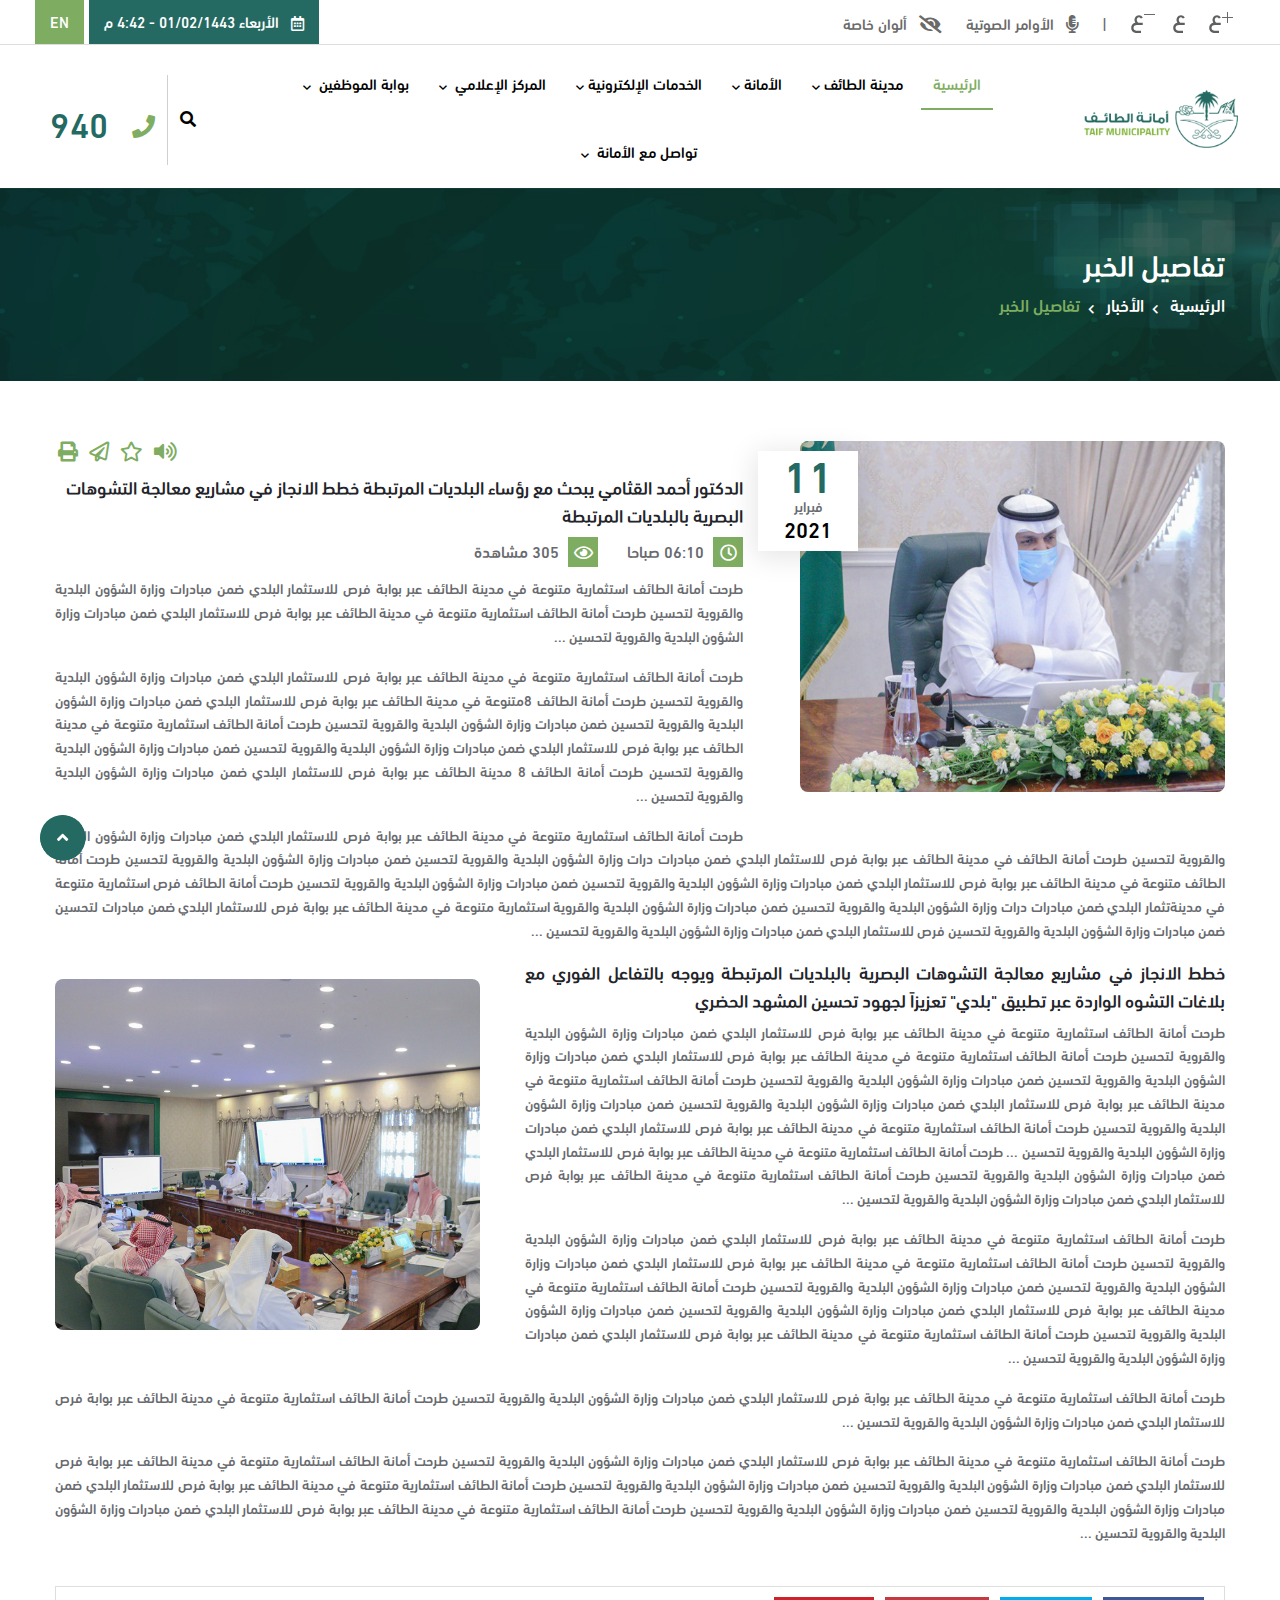
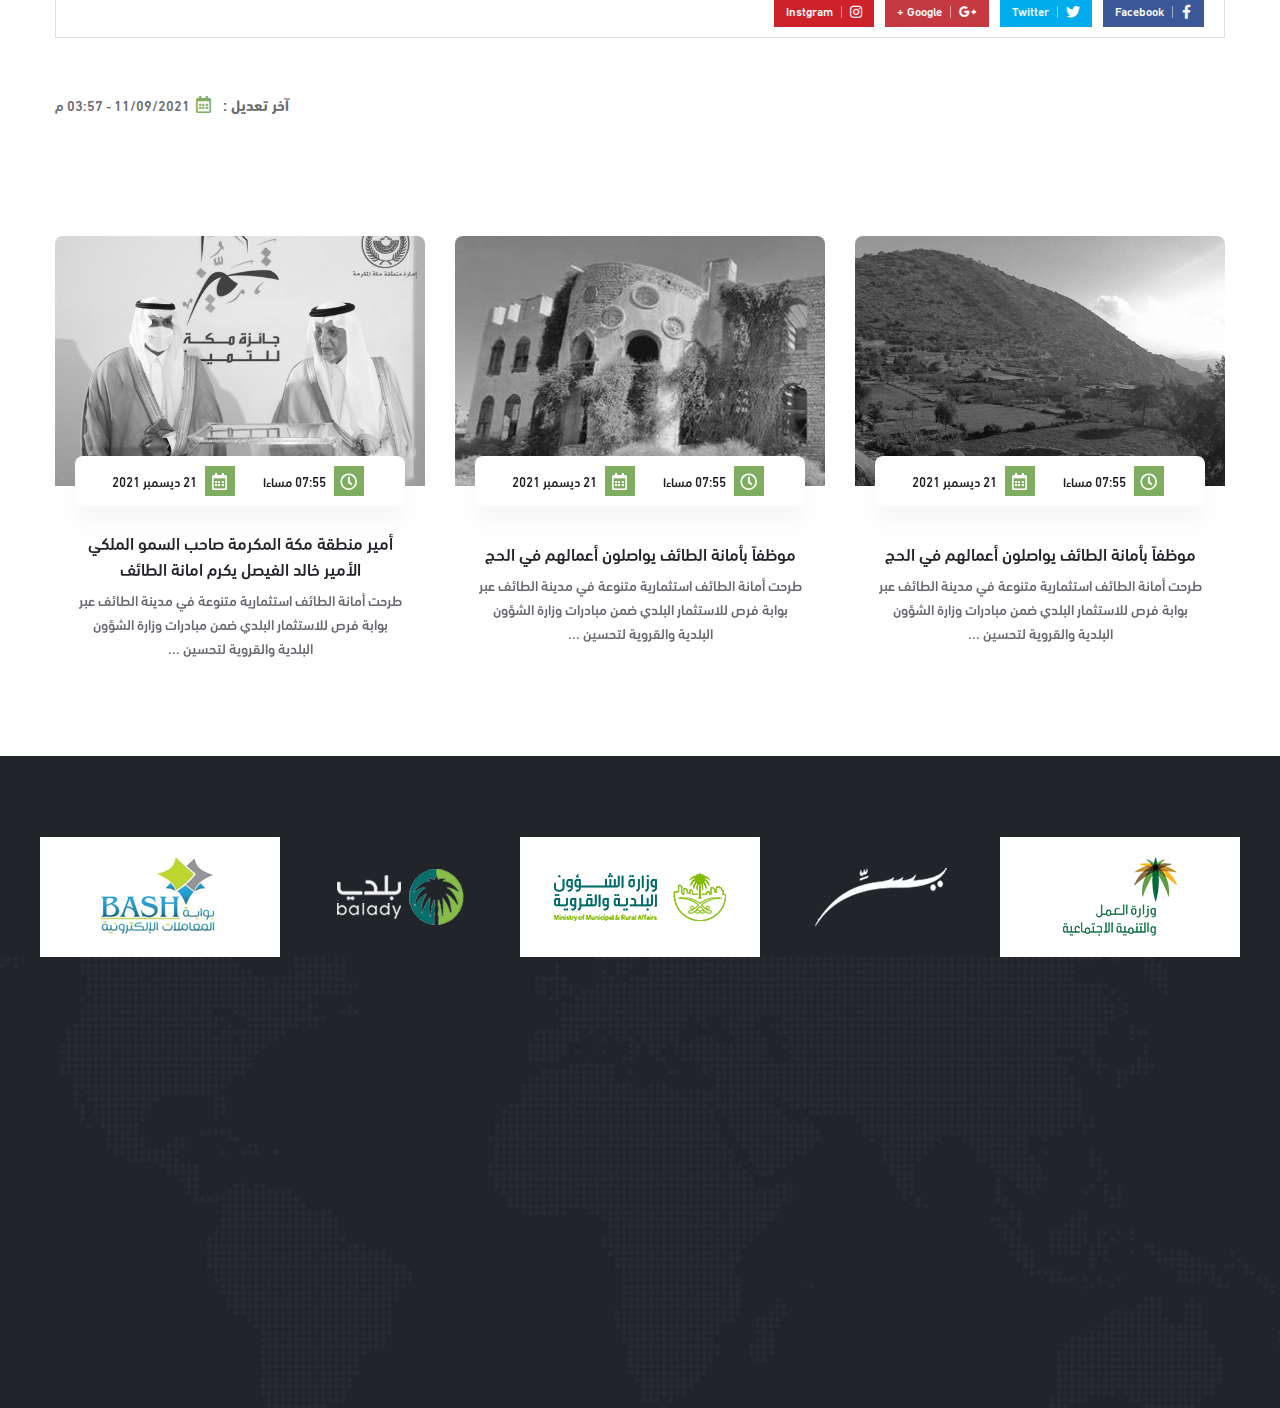
==== details.html @ 2b092c79 "update" ====
<!DOCTYPE html>
<html lang="en" dir="ltr" prefix="content: http://purl.org/rss/1.0/modules/content/  dc: http://purl.org/dc/terms/  foaf: http://xmlns.com/foaf/0.1/  og: http://ogp.me/ns#  rdfs: http://www.w3.org/2000/01/rdf-schema#  schema: http://schema.org/  sioc: http://rdfs.org/sioc/ns#  sioct: http://rdfs.org/sioc/types#  skos: http://www.w3.org/2004/02/skos/core#  xsd: http://www.w3.org/2001/XMLSchema# ">

<head>
    <meta charset="utf-8" />
    <meta name="Generator" content="Drupal 9 (https://www.drupal.org)" />
    <meta name="MobileOptimized" content="width" />
    <meta name="HandheldFriendly" content="true" />
    <meta name="viewport" content="width=device-width, initial-scale=1.0" />

    <link rel="shortcut icon" href="images/favicon.ico" type="image/vnd.microsoft.icon" />
    <link rel="canonical" href="home-1.htm" />
    <link rel="shortlink" href="node/1.htm" />

    <title>الموقع الرسمي لأمانة الطائف</title>

    <link rel="stylesheet" href="https://use.fontawesome.com/releases/v5.1.1/css/all.css">


    <link rel="stylesheet" media="all" href="https://fonts.googleapis.com/css2?family=Teko:wght@300;400;500;600;700&amp;display=swap" />
    <link rel="stylesheet" media="all" href="https://fonts.googleapis.com/css2?family=Hind:wght@400;600;700&amp;display=swap" />
    <link rel="stylesheet" media="all" href="css/font-awesome/css/all.min.css" />
    <link rel="stylesheet" media="all" href="css/icon/flaticon.css" />
    <link rel="stylesheet" media="all" href="css/animate.min.css" />
    <link rel="stylesheet" media="all" href="vendor/owl-carousel/assets/owl.carousel.min.css" />
    <link rel="stylesheet" media="all" href="vendor/owl-carousel/assets/owl.theme.default.min.css" />
    <link rel="stylesheet" media="all" href="vendor/prettyphoto/css/prettyPhoto.css" />
    <link rel="stylesheet" media="all" href="vendor/ytplayer/css/jquery.mb.YTPlayer.min.css" />
    <link rel="stylesheet" media="all" href="vendor/magnific/magnific-popup.css" />
    <link rel="stylesheet" media="all" href="vendor/slick/slick.css" />

    <!-- Colorbox -->
    <link rel="stylesheet" href="css/colorbox.css">
    <link rel="stylesheet" media="all" href="css/update.css" />
    <link rel="stylesheet" media="all" href="css/bootstrap.css" />
    <link rel="stylesheet" media="all" href="css/style.css" />


    <!-- scripts--->
    <script src="js/jquery.min.js"></script>
    <script src="js/ddrupalSettingsLoader.js"></script>
    <script src="js/drupal.js"></script>
    <script src="js/drupal.init.js"></script>
    <script src="vendor/jquery-migrate.min.js"></script>
    <script src="js/bootstrap.js"></script>
    <script src="js/imagesloader.min.js"></script>
    <script src="vendor/jquery.easing.js"></script>
    <script src="vendor/jquery.appear.js"></script>
    <script src="vendor/jquery.easypiechart.min.js"></script>
    <script src="vendor/owl-carousel/owl.carousel.js"></script>
    <script src="vendor/waypoint.js"></script>
    <script src="vendor/count-to.js"></script>
    <script src="vendor/masonry.pkgd.min.js"></script>
    <script src="vendor/isotope.pkgd.min.js"></script>
    <script src="vendor/aos.js"></script>
    <script src="vendor/prettyphoto/js/jquery.prettyPhoto.js"></script>
    <script src="vendor/ytplayer/js/jquery.mb.YTPlayer.min.js"></script>
    <script src="vendor/jquery.typer/src/jquery.typer.js"></script>
    <script src="vendor/magnific/jquery.magnific-popup.min.js"></script>
    <script src="vendor/quotes_rotator/js/modernizr.custom.js"></script>
    <script src="vendor/quotes_rotator/js/jquery.cbpQTRotator.min.js"></script>
    <script src="vendor/jquery.nicescroll.min.js"></script>
    <script src="vendor/slick/slick.min.js"></script>
    <script src="js/wow.min.js"></script>
    <script src="js/main.js"></script>




</head>


<body class="hidden-title gavias-pagebuilder layout-no-sidebars wide frontpage node--type-page">

    <div class="preloader">
        <div class="loading">
            <span></span><span></span><span></span><span></span><span></span><span></span><span></span><span></span>
        </div>
    </div><!-- /.preloader -->

    <div class="dialog-off-canvas-main-canvas" data-off-canvas-main-canvas>
        <div class="gva-body-wrapper">
            <div class="body-page gva-body-page">
                <header id="header" class="header-default">

                    <div class="topbar">
                        <div>
                            <div class="rheader noindex">


                                <a href="#link" title="تكبير الخط" class="incFont">
                                    <img alt="" src="images/resizeinc.png" />
                                </a>
                                <a href="#link" title=" ضبط تلقائي" class="resetFont">
                                    <img alt="" src="images/resizeReset.png" />
                                </a>
                                <a href="#link" title="تصغير الخط" class="decFont">
                                    <img alt="" src="images/resizedec.png" />
                                </a>
                                <span class="sp"> | </span>

                                <a href="#voiceCmdsModal" title="الأوامر الصوتية">
                                    <i class="fas fa-microphone-alt"></i>
                                    &nbsp; الأوامر الصوتية
                                </a>
                                <a href="#!" title="ألوان خاصة" class="colorSwitch">
                                    <i class="fas fa-eye-slash"></i>
                                    &nbsp; ألوان خاصة
                                </a>
                            </div>

                            <div class="lheader">
                                <span class="tooltip srch srclose">
                                    <strong title="البحث">
                                        <svg xmlns="http://www.w3.org/2000/svg" xmlns:xlink="http://www.w3.org/1999/xlink" preserveAspectRatio="xMidYMid" width="24.906" height="24.969" viewBox="0 0 24.906 24.969">
                                            <path d="M24.640,23.594 L18.217,17.254 C19.898,15.420 20.932,12.997 20.932,10.330 C20.931,4.622 16.245,-0.003 10.465,-0.003 C4.684,-0.003 -0.002,4.622 -0.002,10.330 C-0.002,16.036 4.684,20.661 10.465,20.661 C12.962,20.661 15.253,19.795 17.052,18.354 L23.500,24.719 C23.814,25.030 24.324,25.030 24.639,24.719 C24.953,24.409 24.953,23.905 24.640,23.594 ZM10.465,19.071 C5.574,19.071 1.609,15.157 1.609,10.330 C1.609,5.501 5.574,1.587 10.465,1.587 C15.356,1.587 19.321,5.501 19.321,10.330 C19.321,15.157 15.356,19.071 10.465,19.071 Z"></path>
                                        </svg>
                                    </strong>
                                    <span>
                                        <input type="text" placeholder="كلمات البحث ..." class="search_input">
                                        <input type="button" value="ابحث" onclick="javascript:searchSite();" title="اضغط للبحث">
                                    </span>
                                </span>
                                <a id="langlink" href="/en" title="English">EN</a>
                                <span class="datetime">
                                    <i class="far fa-calendar-alt"></i>
                                    &nbsp; <span></span><span>الأربعاء 01/02/1443</span> - <span id="currentTime">4:42 م</span>
                                </span>
                            </div>
                            <div class="clr"></div>

                        </div>
                    </div>


                    <div class="header-main gv-sticky-menu">
                        <div class="container-fluid header-content-layout">
                            <div class="header-main-inner p-relative">
                                <div class="row align-items-center">
                                    <div class="col-xl-2 col-lg-2 col-md-6 col-sm-6 col-6 logo-inner">
                                        <div class="branding-logo">
                                            <div class="branding">
                                                <div>

                                                    <a href="index.html" title="Home" rel="home" class="site-branding-logo">
                                                        <img class="logo-default" src="images/logo.png" alt="Home" />
                                                        <img class="logo-white" src="images/logo-white.png" alt="Home" />

                                                    </a>

                                                </div>

                                            </div>
                                        </div>
                                    </div>
                                    <div class="col-xl-8 col-lg-8 col-md-7  content-inner">
                                        <div class="header-inner clearfix">
                                            <div class="main-menu">
                                                <div class="area-main-menu">
                                                    <div class="area-inner">
                                                        <div class="gva-offcanvas-mobile">
                                                            <div class="close-offcanvas hidden"><i class="fa fa-times"></i></div>
                                                            <div class="main-menu-inner">
                                                                <div>
                                                                    <nav aria-labelledby="block-mainnavigation-menu" id="block-mainnavigation" class="block block-menu navigation menu--main">



                                                                        <div class="block-content">

                                                                            <div class="gva-navigation">

                                                                                <ul class="clearfix gva_menu gva_menu_main">


                                                                                    <li class="menu-item  menu-item--active-trail ">
                                                                                        <a href="index.html"> الرئيسية </a>
                                                                                    </li>

                                                                                    <li class="menu-item menu-item--expanded ">
                                                                                        <a href="#"> مدينة الطائف<span class="icaret nav-plus fas fa-chevron-down"></span> </a>

                                                                                        <ul class="menu sub-menu">
                                                                                            <li class="menu-item">
                                                                                                <a href="#">نبذة عن الطائف</a>
                                                                                            </li><!-- /.nav-item -->
                                                                                            <li class="menu-item">
                                                                                                <a href="#">الرؤية المستقبلية</a>
                                                                                            </li><!-- /.nav-item -->
                                                                                            <li class="menu-item">
                                                                                                <a href="#">دراسات المناطق</a>
                                                                                            </li><!-- /.nav-item -->
                                                                                            <li class="menu-item">
                                                                                                <a href="#">تطوير الحركة المرورية</a>
                                                                                            </li><!-- /.nav-item -->
                                                                                            <li class="menu-item">
                                                                                                <a href="#">تطوير القرى</a>
                                                                                            </li><!-- /.nav-item -->
                                                                                            <li class="menu-item">
                                                                                                <a href="#">المناطق العشوائية</a>
                                                                                            </li> <!-- /.nav-item -->
                                                                                            <li class="menu-item">
                                                                                                <a href="#">الرؤى الخدمية</a>
                                                                                            </li><!-- /.nav-item -->
                                                                                            <li class="menu-item">
                                                                                                <a href="#">مدينة التراث العمراني</a>
                                                                                            </li><!-- /.nav-item -->
                                                                                            <li class="menu-item">
                                                                                                <a href="#">المجلس البلدي</a>
                                                                                            </li><!-- /.nav-item -->
                                                                                            <li class="menu-item">
                                                                                                <a href="#">التقسيم الإداري</a>
                                                                                            </li><!-- /.nav-item -->
                                                                                            <li class="menu-item">
                                                                                                <a href="#">خريطة الموقع</a>
                                                                                            </li><!-- /.nav-item -->
                                                                                            <li class="menu-item">
                                                                                                <a href="#">تواصل مع الأمانة</a>
                                                                                            </li><!-- /.nav-item -->
                                                                                            <li class="menu-item">
                                                                                                <a href="#">مواقع إدارات و بلديات أمانة الطائف </a>
                                                                                            </li><!-- /.nav-item -->
                                                                                            <li class="menu-item">
                                                                                                <a href="#">منتزه الردف</a>
                                                                                            </li><!-- /.nav-item -->

                                                                                        </ul>



                                                                                    </li>

                                                                                    <li class="menu-item menu-item--expanded ">
                                                                                        <a href="#"> الأمانة<span class="icaret nav-plus fas fa-chevron-down"></span> </a>
                                                                                        <ul class="menu sub-menu">
                                                                                            <li class="menu-item">
                                                                                                <a href="#">الأمانة</a>
                                                                                            </li> <!-- /.nav-item -->
                                                                                            <li class="menu-item">
                                                                                                <a href="#">الرؤية و الرسالة</a>
                                                                                            </li> <!-- /.nav-item -->
                                                                                            <li class="menu-item">
                                                                                                <a href="#">الأهداف الأستراتيجية</a>
                                                                                            </li> <!-- /.nav-item -->
                                                                                            <li class="menu-item">
                                                                                                <a href="#">خدمة الأمانة</a>
                                                                                            </li> <!-- /.nav-item -->

                                                                                        </ul>


                                                                                    </li>





                                                                                    <li class="menu-item menu-item--expanded  gva-mega-menu megamenu menu-grid menu-columns-2">
                                                                                        <a href="#"> الخدمات الإلكترونية<span class="icaret nav-plus fas fa-chevron-down"></span> </a>

                                                                                        <ul class="menu sub-menu">

                                                                                            <li class="menu-item menu-item--expanded">
                                                                                                <ul class="menu sub-menu">
                                                                                                    <li class="menu-item">
                                                                                                        <a href="#">الاستعلام عن معاملة</a>
                                                                                                    </li><!-- /.nav-item -->
                                                                                                    <li class="menu-item">
                                                                                                        <a href="#">الاستعلام عن فاتورة سداد</a>
                                                                                                    </li><!-- /.nav-item -->
                                                                                                    <li class="menu-item">
                                                                                                        <a href="#"> الاستعلام عن رخصة محل</a>
                                                                                                    </li><!-- /.nav-item -->
                                                                                                    <li class="menu-item">
                                                                                                        <a href="#"> الاستعلام عن شهادة صحية</a>
                                                                                                    </li><!-- /.nav-item -->
                                                                                                    <li class="menu-item">
                                                                                                        <a href="#">الاستعلام عن المخالفات</a>
                                                                                                    </li><!-- /.nav-item -->
                                                                                                    <li class="menu-item">
                                                                                                        <a href="#"> الاستعلام عن منحة أرض</a>
                                                                                                    </li><!-- /.nav-item -->
                                                                                                    <li class="menu-item">
                                                                                                        <a href="#"> الاستعلام عن الوفيات</a>
                                                                                                    </li><!-- /.nav-item -->
                                                                                                    <li class="menu-item">
                                                                                                        <a href="#"> طلب رخصة حفرية</a>
                                                                                                    </li><!-- /.nav-item -->
                                                                                                    <li class="menu-item">
                                                                                                        <a href="#"> طلب رخصة محل</a>
                                                                                                    </li><!-- /.nav-item -->
                                                                                                    <li class="menu-item">
                                                                                                        <a href="#"> طلب شهادة صحية</a>
                                                                                                    </li><!-- /.nav-item -->
                                                                                                    <li class="menu-item">
                                                                                                        <a href="#"> خدمة البلاغات و الشكاوى (940)</a>
                                                                                                    </li><!-- /.nav-item -->

                                                                                                </ul>
                                                                                            </li>
                                                                                            <li class="menu-item menu-item--expanded">
                                                                                                <ul class="menu sub-menu">
                                                                                                    <li class="menu-item">
                                                                                                        <a href="#">خدمة مرحبا</a>
                                                                                                    </li><!-- /.nav-item -->
                                                                                                    <li class="menu-item">
                                                                                                        <a href="#">المنافسات</a>
                                                                                                    </li><!-- /.nav-item -->
                                                                                                    <li class="menu-item">
                                                                                                        <a href="#"> خدمة تزويد الجهات الحكومية بمسميات الشوارع والأحياء والخرائط</a>
                                                                                                    </li><!-- /.nav-item -->
                                                                                                    <li class="menu-item">
                                                                                                        <a href="#">استبيان عن الخدمات الالكترونية</a>
                                                                                                    </li><!-- /.nav-item -->
                                                                                                    <li class="menu-item">
                                                                                                        <a href="#">استبيان آراء المستفيدين من الخدمات الإلكترونية</a>
                                                                                                    </li><!-- /.nav-item -->
                                                                                                    <li class="menu-item">
                                                                                                        <a href="#">استبيان رضا السكان عن الخدمات</a>
                                                                                                    </li><!-- /.nav-item -->
                                                                                                    <li class="menu-item">
                                                                                                        <a href="#">البيانات المفتوحة</a>
                                                                                                    </li><!-- /.nav-item -->
                                                                                                </ul>

                                                                                            </li>


                                                                                        </ul>
                                                                                    </li>

                                                                                    <li class="menu-item menu-item--expanded ">
                                                                                        <a href="#"> المركز الإعلامي <span class="icaret nav-plus fas fa-chevron-down"></span> </a>
                                                                                        <ul class="menu sub-menu">
                                                                                            <li class="menu-item">
                                                                                                <a href="#"> أخر الأخبار</a>
                                                                                            </li><!-- /.nav-item -->
                                                                                            <li class="menu-item">
                                                                                                <a href="#">الملف الصحفي</a>
                                                                                            </li><!-- /.nav-item -->
                                                                                            <li class="menu-item">
                                                                                                <a href="#">مجتمع الأمانة</a>
                                                                                            </li><!-- /.nav-item -->
                                                                                            <li class="menu-item">
                                                                                                <a href="#">إعلانات الشراء المباشر</a>
                                                                                            </li><!-- /.nav-item -->
                                                                                            <li class="menu-item">
                                                                                                <a href="#">معرض الصور</a>
                                                                                            </li><!-- /.nav-item -->
                                                                                            <li class="menu-item">
                                                                                                <a href="#">معرض الفيديو</a>
                                                                                            </li><!-- /.nav-item -->
                                                                                            <li class="menu-item">
                                                                                                <a href="#">جـديـدنـا</a>
                                                                                            </li><!-- /.nav-item -->

                                                                                        </ul>


                                                                                    </li>

                                                                                    <li class="menu-item menu-item--expanded  gva-mega-menu megamenu menu-grid menu-columns-2">
                                                                                        <a href="#"> بوابة الموظفين <span class="icaret nav-plus fas fa-chevron-down"></span> </a>

                                                                                        <ul class="menu sub-menu">

                                                                                            <li class="menu-item menu-item--expanded">

                                                                                                <ul class="menu sub-menu">
                                                                                                    <li class="menu-item">
                                                                                                        <a href="#"> نظام إدارة سير العمل الإلكتروني</a>
                                                                                                    </li><!-- /.nav-item -->
                                                                                                    <li class="menu-item">
                                                                                                        <a href="#"> نظام البريد الإلكتروني </a>
                                                                                                    </li><!-- /.nav-item -->
                                                                                                    <li class="menu-item">
                                                                                                        <a href="#"> نظام الأرشفة الإلكترونية </a>
                                                                                                    </li><!-- /.nav-item -->
                                                                                                    <li class="menu-item">
                                                                                                        <a href="#"> نظام داعم ( بلدي ) &lrm; </a>
                                                                                                    </li><!-- /.nav-item -->
                                                                                                    <li class="menu-item">
                                                                                                        <a href="#"> نظام الدعم الفني ( بلدي )&lrm; </a>
                                                                                                    </li><!-- /.nav-item -->
                                                                                                    <li class="menu-item">
                                                                                                        <a href="#"> مستكشف الحفريات&lrm; </a>
                                                                                                    </li><!-- /.nav-item -->
                                                                                                    <li class="menu-item">
                                                                                                        <a href="#">النظام المالي ومتابعة المشاريع&lrm; </a>
                                                                                                    </li><!-- /.nav-item -->
                                                                                                    <li class="menu-item">
                                                                                                        <a href="#"> GRP نظام موارد&lrm; </a>
                                                                                                    </li><!-- /.nav-item -->
                                                                                                    <li class="menu-item">
                                                                                                        <a href="#"> طلب دعم فني من الحاسب الآلي</a>
                                                                                                    </li><!-- /.nav-item -->
                                                                                                    <li class="menu-item">
                                                                                                        <a href="#"> البوابة الداخلية (خاص بموظفي الأمانة)</a>
                                                                                                    </li><!-- /.nav-item -->
                                                                                                    <li class="menu-item">
                                                                                                        <a href="#">طلبات الإجازة وتعريف الراتب من خارج الأمانة </a>
                                                                                                    </li><!-- /.nav-item -->
                                                                                                    <li class="menu-item">
                                                                                                        <a href="#">(رخص المحلات (بلدي </a>
                                                                                                    </li><!-- /.nav-item -->
                                                                                                </ul>

                                                                                            </li>


                                                                                            <li class="menu-item menu-item--expanded">
                                                                                                <ul class="menu sub-menu">
                                                                                                    <li class=" ">
                                                                                                        <a href="#">(رخص البناء (بلدي </a>
                                                                                                    </li><!-- /.nav-item -->
                                                                                                    <li class=" ">
                                                                                                        <a href="#">(القرارات المساحية (بلدي </a>
                                                                                                    </li><!-- /.nav-item -->
                                                                                                    <li class=" ">
                                                                                                        <a href="#">(تنسيق المكاتب الهندسية (بلدي </a>
                                                                                                    </li><!-- /.nav-item -->
                                                                                                    <li class=" ">
                                                                                                        <a href="#"> نظام مراسلات (من داخل الأمانة)</a>
                                                                                                    </li><!-- /.nav-item -->
                                                                                                    <li class=" ">
                                                                                                        <a href="#">نظام مراسلات (من خارج الأمانة) </a>
                                                                                                    </li><!-- /.nav-item -->
                                                                                                    <li class=" ">
                                                                                                        <a href="#"> استعادة كلمة المرور (مراسلات)</a>
                                                                                                    </li><!-- /.nav-item -->
                                                                                                    <li class=" ">
                                                                                                        <a href="#">نظام المواعيد - الموظفين</a>
                                                                                                    </li><!-- /.nav-item -->
                                                                                                    <li class=" ">
                                                                                                        <a href="#">مستكشف أبرج الجوال والصرافات </a>
                                                                                                    </li><!-- /.nav-item -->
                                                                                                    <li class=" ">
                                                                                                        <a href="#">نظام الايقاف </a>
                                                                                                    </li><!-- /.nav-item -->
                                                                                                    <li class=" ">
                                                                                                        <a href="#">منصة البلاغات الموحدة 940 </a>
                                                                                                    </li><!-- /.nav-item -->
                                                                                                    <li class=" ">
                                                                                                        <a href="#">نظام الاستعلام الشامل </a>
                                                                                                    </li><!-- /.nav-item -->
                                                                                                    <li class=" ">
                                                                                                        <a href="#">نماذج تقييم الأداء </a>
                                                                                                    </li><!-- /.nav-item -->
                                                                                                </ul>

                                                                                            </li>


                                                                                        </ul>
                                                                                    </li>
                                                                                    <li class="menu-item menu-item--expanded ">
                                                                                        <a href="#"> تواصل مع الأمانة <span class="icaret nav-plus fas fa-chevron-down"></span> </a>

                                                                                        <ul class="menu sub-menu">
                                                                                            <li class="menu-item">
                                                                                                <a href="#">معلومات الاتصال</a>
                                                                                            </li><!-- /.nav-item -->
                                                                                            <li class="menu-item">
                                                                                                <a href="#">مواقع إدارات و بلديات
                                                                                                    أمانة الطائف</a>
                                                                                            </li><!-- /.nav-item -->
                                                                                            <li class="menu-item">
                                                                                                <a href="#">الاقتراحات و الشكاوي</a>
                                                                                            </li><!-- /.nav-item -->
                                                                                            <li class="menu-item">
                                                                                                <a href="#">الأفكار الابداعية</a>
                                                                                            </li><!-- /.nav-item -->
                                                                                            <li class="menu-item">
                                                                                                <a href="#">اتصل بنا</a>
                                                                                            </li><!-- /.nav-item -->

                                                                                        </ul>




                                                                                    </li>
                                                                                </ul>


                                                                            </div>


                                                                        </div>
                                                                    </nav>

                                                                </div>

                                                            </div>

                                                        </div>
                                                        <div id="menu-bar" class="menu-bar d-lg-none d-xl-none">
                                                            <span class="one"></span>
                                                            <span class="two"></span>
                                                            <span class="three"></span>
                                                        </div>
                                                    </div>
                                                </div>
                                            </div>
                                        </div>
                                    </div>
                                    <div class="col-xl-2 col-lg-2 d-xl-block d-lg-block d-md-none d-sm-none d-none header-left pl-0">
                                        <div>
                                            <div id="block-headerleft" class="block block-block-content block-block-content4a1ca12f-0764-40bd-a88c-a26020c92ea3 no-title">


                                                <div class="content block-content">

                                                    <div class="field field--name-body field--type-text-with-summary field--label-hidden field__item">
                                                        <div class="call-us">
                                                            <a class="link" href="tel:940 ">
                                                                <span class="icon fas fa-phone"></span>
                                                                <span class="number">940 </span>
                                                            </a>
                                                        </div>
                                                    </div>

                                                </div>
                                            </div>

                                        </div>

                                        <div class="gva-search-region search-region">
                                            <div class="gva-search-inner">
                                                <span class="icon"><i class="fas fa-search"></i></span>
                                                <div class="search-content">
                                                    <div>
                                                        <div class="search-block-form block block-search container-inline" data-drupal-selector="search-block-form" id="block-searchform" role="search">


                                                            <form action="search/node_17.htm" method="get" id="search-block-form" accept-charset="UTF-8" class="search-form search-block-form">
                                                                <div class="js-form-item form-item js-form-type-search form-item-keys js-form-item-keys form-no-label">
                                                                    <input title="Enter the terms you wish to search for." data-drupal-selector="edit-keys" type="search" id="edit-keys" name="keys" value="" size="15" maxlength="128" class="form-search" />

                                                                </div>
                                                                <div data-drupal-selector="edit-actions" class="form-actions js-form-wrapper form-wrapper" id="edit-actions"><input class="search-form__submit button js-form-submit form-submit" data-drupal-selector="edit-submit" type="submit" id="edit-submit" value="Search" />
                                                                </div>

                                                            </form>

                                                        </div>

                                                    </div>

                                                </div>
                                            </div>
                                        </div>

                                    </div>
                                </div>
                            </div>
                        </div>
                    </div>

                </header>

                <div class="breadcrumbs">
                    <div>
                        <div class="breadcrumb-content-inner">
                            <div class="gva-breadcrumb-content">
                                <div id="block-linoor-subtheme-breadcrumbs" class="text-light block gva-block-breadcrumb block-system block-system-breadcrumb-block no-title">
                                    <div class="breadcrumb-style" style="background-color: #F6F6F6;background-image: url(images/gva-sliderlayer-upload/slider-11.jpg);background-position: center 60%;background-repeat: no-repeat;">
                                        <div class="container">
                                            <div class="breadcrumb-content-main">
                                                <h2 class="page-title"><span>تفاصيل الخبر </span></h2>
                                                <div class="">
                                                    <div class="content block-content">
                                                        <div class="breadcrumb-links">
                                                            <div class="content-inner">
                                                                <nav class="breadcrumb " aria-labelledby="system-breadcrumb">
                                                                    <ol>

                                                                        <li>
                                                                            <a href="index.html">الرئيسية </a>

                                                                        </li>
                                                                        <li>
                                                                            <a href="news.html">الأخبار </a>

                                                                        </li>
                                                                        <li>
                                                                            تفاصيل الخبر

                                                                        </li>
                                                                        <li></li>
                                                                    </ol>
                                                                </nav>
                                                            </div>
                                                        </div>
                                                    </div>
                                                </div>

                                            </div>
                                        </div>
                                        <div class="gva-parallax-inner skrollable skrollable-between" data-bottom-top="top: -80%;" data-top-bottom="top: 0%;"></div>
                                    </div>
                                </div>
                            </div>
                        </div>
                    </div>
                </div>

                <div role="main" class="main main-page">
                    <div class="inner-wrap">
                        <div class="container">

                            <div class="post-block event-full">
                                 <div class="post-thumbnail">

                                            <div class="field field--name-field-event-image field--type-image field--label-hidden field__item">
                                                <div class="item-image">
                                                    <img style="width: 425px" src="images/styles/medium/public/articles/post-15.jpg" alt="">
                                                </div>
                                            </div>
                                            <div class="event-date">
                                                    <span class="date">11</span>
                                                    <span class="month">فبراير </span>
                                                    <span  class="year">2021 </span>
                                                </div>
                                        </div>
                                        
                                
                                <div class="post-content">
                                            
                                            <ul class="detalsIcon">
                                                <li><a href="#"  data-toggle="tooltip" data-placement="top" title="ReadSpeaker اَستمعُ إلى هذه الصفحةِ مستخدما"><i class="fas fa-volume-up" ></i></a></li>
                                                  <li><a href="#" title="إضافة للمفضلة"> <i class="far fa-star" ></i></a></li>
                                                  <li><a href="#" title="إرسال إلى صديق"><i class="far fa-paper-plane" ></i></a></li>
                                                 <li><a href="#" title="طباعة"><i class="fas fa-print" ></i></a></li>
                                            </ul>

                                            <h1 class="post-title"><span>الدكتور أحمد القثامي يبحث مع رؤساء البلديات المرتبطة خطط الانجاز في مشاريع معالجة التشوهات البصرية بالبلديات المرتبطة </span>
                                            </h1>
                                            <div class="post-meta">

                                                <span class="post-comment">  <i class="far fa-clock"></i> 06:10 صباحا</span>
                                                <span class="post-views">  <i class="far fa-eye"></i> 305 مشاهدة </span>
                                            </div>
                                            <div class="node__content clearfix">
                                                <div class="gavias-builder--content"></div>
                                                <div class="field field--name-body field--type-text-with-summary field--label-hidden field__item  text-justify">
                                                    <p>

                                                        طرحت أمانة الطائف   استثمارية متنوعة في مدينة الطائف عبر بوابة فرص للاستثمار البلدي ضمن مبادرات وزارة الشؤون البلدية والقروية لتحسين طرحت أمانة الطائف   استثمارية متنوعة في مدينة الطائف عبر بوابة فرص للاستثمار البلدي ضمن مبادرات وزارة الشؤون البلدية والقروية لتحسين ...
                                                    </p>
                                                    <p>
                                                        طرحت أمانة الطائف   استثمارية متنوعة في مدينة الطائف عبر بوابة فرص للاستثمار البلدي ضمن مبادرات وزارة الشؤون البلدية والقروية لتحسين طرحت أمانة الطائف 8متنوعة في مدينة الطائف عبر بوابة فرص للاستثمار البلدي ضمن مبادرات وزارة الشؤون البلدية والقروية لتحسين ضمن مبادرات وزارة الشؤون البلدية والقروية لتحسين طرحت أمانة الطائف   استثمارية متنوعة في مدينة الطائف عبر بوابة فرص للاستثمار البلدي ضمن مبادرات وزارة الشؤون البلدية والقروية لتحسين ضمن مبادرات وزارة الشؤون البلدية والقروية لتحسين طرحت أمانة الطائف 8 مدينة الطائف عبر بوابة فرص للاستثمار البلدي ضمن مبادرات وزارة الشؤون البلدية والقروية لتحسين ...
                                                    </p>
                                                
                                                      <p>

                                                        طرحت أمانة الطائف استثمارية متنوعة في مدينة الطائف عبر بوابة فرص للاستثمار البلدي ضمن مبادرات وزارة الشؤون البلدية والقروية لتحسين طرحت أمانة الطائف في مدينة الطائف عبر بوابة فرص للاستثمار البلدي ضمن مبادرات درات وزارة الشؤون البلدية والقروية لتحسين ضمن مبادرات وزارة الشؤون البلدية والقروية لتحسين طرحت أمانة الطائف  متنوعة في مدينة الطائف عبر بوابة فرص للاستثمار البلدي ضمن مبادرات وزارة الشؤون البلدية والقروية لتحسين ضمن مبادرات وزارة الشؤون البلدية والقروية لتحسين طرحت أمانة الطائف  فرص استثمارية متنوعة في مدينةتثمار البلدي ضمن مبادرات درات وزارة الشؤون البلدية والقروية لتحسين ضمن مبادرات وزارة الشؤون البلدية والقروية استثمارية متنوعة في مدينة الطائف عبر بوابة فرص للاستثمار البلدي ضمن مبادرات  لتحسين ضمن مبادرات وزارة الشؤون البلدية والقروية لتحسين  فرص للاستثمار البلدي ضمن مبادرات وزارة الشؤون البلدية والقروية لتحسين ...
                                                    </p>
                                                    
                                                    <div class="postsmllImg"><img src="images/styles/medium/public/articles/post-7.jpg" alt=""></div>
                                                    <h1 class="post-title"><span>خطط الانجاز في مشاريع معالجة التشوهات البصرية بالبلديات المرتبطة ويوجه بالتفاعل الفوري مع بلاغات التشوه الواردة عبر تطبيق "بلدي" تعزيزاً لجهود تحسين المشهد الحضري </span>
                                                    </h1>
                                                    <p>
                                                        طرحت أمانة الطائف   استثمارية متنوعة في مدينة الطائف عبر بوابة فرص للاستثمار البلدي ضمن مبادرات وزارة الشؤون البلدية والقروية لتحسين طرحت أمانة الطائف   استثمارية متنوعة في مدينة الطائف عبر بوابة فرص للاستثمار البلدي ضمن مبادرات وزارة الشؤون البلدية والقروية لتحسين ضمن مبادرات وزارة الشؤون البلدية والقروية لتحسين طرحت أمانة الطائف   استثمارية متنوعة في مدينة الطائف عبر بوابة فرص للاستثمار البلدي ضمن مبادرات وزارة الشؤون البلدية والقروية لتحسين ضمن مبادرات وزارة الشؤون البلدية والقروية لتحسين طرحت أمانة الطائف   استثمارية متنوعة في مدينة الطائف عبر بوابة فرص للاستثمار البلدي ضمن مبادرات وزارة الشؤون البلدية والقروية لتحسين ...
                                                    
                                                        طرحت أمانة الطائف   استثمارية متنوعة في مدينة الطائف عبر بوابة فرص للاستثمار البلدي ضمن مبادرات وزارة الشؤون البلدية والقروية لتحسين طرحت أمانة الطائف   استثمارية متنوعة في مدينة الطائف عبر بوابة فرص للاستثمار البلدي ضمن مبادرات وزارة الشؤون البلدية والقروية لتحسين ...
                                                    </p>
                                                    <p>
                                                        طرحت أمانة الطائف   استثمارية متنوعة في مدينة الطائف عبر بوابة فرص للاستثمار البلدي ضمن مبادرات وزارة الشؤون البلدية والقروية لتحسين طرحت أمانة الطائف   استثمارية متنوعة في مدينة الطائف عبر بوابة فرص للاستثمار البلدي ضمن مبادرات وزارة الشؤون البلدية والقروية لتحسين ضمن مبادرات وزارة الشؤون البلدية والقروية لتحسين طرحت أمانة الطائف   استثمارية متنوعة في مدينة الطائف عبر بوابة فرص للاستثمار البلدي ضمن مبادرات وزارة الشؤون البلدية والقروية لتحسين ضمن مبادرات وزارة الشؤون البلدية والقروية لتحسين طرحت أمانة الطائف   استثمارية متنوعة في مدينة الطائف عبر بوابة فرص للاستثمار البلدي ضمن مبادرات وزارة الشؤون البلدية والقروية لتحسين ...
                                                    </p>
                                                    
                                                        طرحت أمانة الطائف   استثمارية متنوعة في مدينة الطائف عبر بوابة فرص للاستثمار البلدي ضمن مبادرات وزارة الشؤون البلدية والقروية لتحسين طرحت أمانة الطائف   استثمارية متنوعة في مدينة الطائف عبر بوابة فرص للاستثمار البلدي ضمن مبادرات وزارة الشؤون البلدية والقروية لتحسين ...
                                                    </p>
                                                    <p>
                                                        طرحت أمانة الطائف   استثمارية متنوعة في مدينة الطائف عبر بوابة فرص للاستثمار البلدي ضمن مبادرات وزارة الشؤون البلدية والقروية لتحسين طرحت أمانة الطائف   استثمارية متنوعة في مدينة الطائف عبر بوابة فرص للاستثمار البلدي ضمن مبادرات وزارة الشؤون البلدية والقروية لتحسين ضمن مبادرات وزارة الشؤون البلدية والقروية لتحسين طرحت أمانة الطائف   استثمارية متنوعة في مدينة الطائف عبر بوابة فرص للاستثمار البلدي ضمن مبادرات وزارة الشؤون البلدية والقروية لتحسين ضمن مبادرات وزارة الشؤون البلدية والقروية لتحسين طرحت أمانة الطائف   استثمارية متنوعة في مدينة الطائف عبر بوابة فرص للاستثمار البلدي ضمن مبادرات وزارة الشؤون البلدية والقروية لتحسين ...
                                                    </p>
                                                    
                                                    
                                                </div>
                                                
                                                <div class="share-items clearfix">
   							<ul class="post-social-icons unstyled">
   								<li class="facebook">
   									<a href="#">
   									<i class="fab fa-facebook-f"></i> <span class="ts-social-title">Facebook</span></a>
   								</li>
   								<li class="twitter">
   									<a href="#">
   									<i class="fab fa-twitter"></i> <span class="ts-social-title">Twitter</span></a>
   								</li>
   								<li class="gplus">
   									<a href="#">
   									<i class="fab fa-google-plus-g"></i> <span class="ts-social-title">Google +</span></a>
   								</li>
   								<li class="pinterest">
   									<a href="#">
   									<i class="fab fa-instagram"></i> <span class="ts-social-title">Instgram</span></a>
   								</li>
   							</ul>
   						</div>

                                            </div>




                                        </div>
                                        

                   


                            </div>
                            
                                  
                                <div class="last_modified">
                          <b> آخر تعديل : </b>
                           <i class="far fa-calendar-alt"></i>
                           11/09/2021 - 03:57 م
                        </div>

                             <div class="gbb-row-wrapper section row-first-level gbb-row bg-size-cover wow  fadeInUp" data-wow-delay="0.10s"  >
                                                                        <div class="bb-inner default">
                                                                            <div class="bb-container container">
                                                                                <div class="row row-wrapper">
                                                                                    <div class="gsc-column col-xl-12 col-lg-12 col-md-12 col-sm-12 col-12">
                                                                                        <div class="column-inner bg-size-cover">
                                                                                            <div class="column-content-inner">
                                                                                                <div class="widget gsc-heading  align-center style-1 ">

                                                                                                    <div class="heading-content clearfix">
                                                                                                        <h2 class="title text-black ">
                                                                                                            <span>أخبار مشابهه</span>
                                                                                                        </h2>
                                                                                                    </div>


                                                                                                </div>
                                                                                                <div class="clearfix"></div>
                                                                                                <div>
                                                                                                    <div class="widget block clearfix gsc-block-view  gsc-block-drupal block-view title-align-right  text-dark remove-margin-off">
                                                                                                        <div class="views-element-container  " >
                                                                                                            <div class="post-style-grid post-slideset gva-view js-view-dom-id-f70528cdca3ccd0c9c5c3b45897db601466da5d1b91342ce49e125a27d797a5a">


                                                                                                                <div class="owl-carousel init-carousel-owl" data-items="3" data-items_lg="3" data-items_md="2" data-items_sm="2" data-items_xs="1" data-loop="1" data-speed="1000" data-auto_play="1" data-auto_play_speed="1000" data-auto_play_timeout="5000" data-auto_play_hover="1" data-navigation="0" data-rewind_nav="0" data-pagination="0" data-mouse_drag="1" data-touch_drag="1">


                                                                                                                    <div class="item">
                                                                                                                        <div>
                                                                                                                            <!-- Start Display article for teaser page -->

                                                                                                                            <div class="post-block teaser-1 text-center">
                                                                                                                                <div class="post-image">

                                                                                                                                    <div class="field field--name-field-image field--type-image field--label-hidden field__item">
                                                                                                                                        <div class="item-image">
                                                                                                                                            <a href="#"><img property="schema:image" src="images/styles/medium/public/articles/post-12.jpg" alt="linoor" typeof="foaf:Image" />

                                                                                                                                            </a>
                                                                                                                                        </div>
                                                                                                                                    </div>

                                                                                                                                </div>
                                                                                                                                <div class="post-content">
                                                                                                                                    <div class="post-meta">


                                                                                                                                        <span class="post-comment"> <i class="far fa-clock"></i>  07:55 مساءا</span>
                                                                                                                                        <span class="post-created"> <i class="far fa-calendar-alt"></i> 21 ديسمبر 2021 </span>
                                                                                                                                    </div>
                                                                                                                                    <h3 class="post-title"> <a href="#" rel="bookmark"><span property="schema:name">
                                                                                                                                                أمير منطقة مكة المكرمة صاحب السمو الملكي الأمير خالد الفيصل يكرم امانة الطائف </span>
                                                                                                                                        </a> </h3>
                                                                                                                                    <div class="post-body">
                                                                                                                                        <div property="schema:text" class="field field--name-body field--type-text-with-summary field--label-hidden field__item">طرحت أمانة الطائف   استثمارية متنوعة في مدينة الطائف عبر بوابة فرص للاستثمار البلدي ضمن مبادرات وزارة الشؤون البلدية والقروية لتحسين ...
                                                                                                                                        </div>
                                                                                                                                    </div>

                                                                                                                                </div>
                                                                                                                            </div>

                                                                                                                        </div>
                                                                                                                    </div>
                                                                                                                    <div class="item">
                                                                                                                        <div>
                                                                                                                            <!-- Start Display article for teaser page -->

                                                                                                                            <div class="post-block teaser-1 text-center">
                                                                                                                                <div class="post-image">

                                                                                                                                    <div class="field field--name-field-image field--type-image field--label-hidden field__item">
                                                                                                                                        <div class="item-image">
                                                                                                                                            <a href="delivering-best-digital-marketing.htm"><img property="schema:image" src="images/styles/medium/public/articles/post-11.jpg" alt="linoor" typeof="foaf:Image" />

                                                                                                                                            </a>
                                                                                                                                        </div>
                                                                                                                                    </div>

                                                                                                                                </div>
                                                                                                                                <div class="post-content">
                                                                                                                                    <div class="post-meta">


                                                                                                                                        <span class="post-comment"> <i class="far fa-clock"></i>  07:55 مساءا</span>
                                                                                                                                        <span class="post-created"> <i class="far fa-calendar-alt"></i> 21 ديسمبر 2021</span>
                                                                                                                                    </div>
                                                                                                                                    <h3 class="post-title"> <a href="#" rel="bookmark"><span property="schema:name"> موظفاً بأمانة الطائف يواصلون أعمالهم في الحج </span>
                                                                                                                                        </a> </h3>
                                                                                                                                    <div class="post-body">
                                                                                                                                        <div property="schema:text" class="field field--name-body field--type-text-with-summary field--label-hidden field__item">طرحت أمانة الطائف   استثمارية متنوعة في مدينة الطائف عبر بوابة فرص للاستثمار البلدي ضمن مبادرات وزارة الشؤون البلدية والقروية لتحسين ...
                                                                                                                                        </div>
                                                                                                                                    </div>

                                                                                                                                </div>
                                                                                                                            </div>

                                                                                                                        </div>
                                                                                                                    </div>
                                                                                                                    <div class="item">
                                                                                                                        <div>
                                                                                                                            <!-- Start Display article for teaser page -->

                                                                                                                            <div class="post-block teaser-1 text-center">
                                                                                                                                <div class="post-image">

                                                                                                                                    <div class="field field--name-field-image field--type-image field--label-hidden field__item">
                                                                                                                                        <div class="item-image">
                                                                                                                                            <a href="we-executed-best-civil-engineering-projects.htm"><img property="schema:image" src="images/styles/medium/public/articles/post-10.jpg" alt="linoor" typeof="foaf:Image" />

                                                                                                                                            </a>
                                                                                                                                        </div>
                                                                                                                                    </div>

                                                                                                                                </div>
                                                                                                                                <div class="post-content">
                                                                                                                                    <div class="post-meta">


                                                                                                                                        <span class="post-comment"> <i class="far fa-clock"></i>  07:55 مساءا</span>
                                                                                                                                        <span class="post-created"> <i class="far fa-calendar-alt"></i> 21 ديسمبر 2021</span>
                                                                                                                                    </div>
                                                                                                                                    <h3 class="post-title"> <a href="#" rel="bookmark"><span property="schema:name"> موظفاً بأمانة الطائف يواصلون أعمالهم في الحج </span>
                                                                                                                                        </a> </h3>
                                                                                                                                    <div class="post-body">
                                                                                                                                        <div property="schema:text" class="field field--name-body field--type-text-with-summary field--label-hidden field__item">طرحت أمانة الطائف   استثمارية متنوعة في مدينة الطائف عبر بوابة فرص للاستثمار البلدي ضمن مبادرات وزارة الشؤون البلدية والقروية لتحسين ...
                                                                                                                                        </div>
                                                                                                                                    </div>

                                                                                                                                </div>
                                                                                                                            </div>

                                                                                                                        </div>
                                                                                                                    </div>
                                                                                                                    <div class="item">
                                                                                                                        <div>
                                                                                                                            <!-- Start Display article for teaser page -->

                                                                                                                            <div class="post-block teaser-1 text-center">
                                                                                                                                <div class="post-image">

                                                                                                                                    <div class="field field--name-field-image field--type-image field--label-hidden field__item">
                                                                                                                                        <div class="item-image">
                                                                                                                                            <a href="we-design-industry-materials-innovation.htm"><img property="schema:image" src="images/styles/medium/public/articles/post-9.jpg" alt="linoor" typeof="foaf:Image" />

                                                                                                                                            </a>
                                                                                                                                        </div>
                                                                                                                                    </div>

                                                                                                                                </div>
                                                                                                                                <div class="post-content">
                                                                                                                                    <div class="post-meta">


                                                                                                                                        <span class="post-comment"> <i class="far fa-clock"></i>  07:55 مساءا</span>
                                                                                                                                        <span class="post-created"> <i class="far fa-calendar-alt"></i> 21 ديسمبر 2021</span>
                                                                                                                                    </div>
                                                                                                                                    <h3 class="post-title"> <a href="#" rel="bookmark"><span property="schema:name">
                                                                                                                                                طلاب وطالبات الطائف يمتثلون لتطبيق الأجراءات الأحترازية ممتثل عشان أحب الطائف</span>
                                                                                                                                        </a> </h3>
                                                                                                                                    <div class="post-body">
                                                                                                                                        <div property="schema:text" class="field field--name-body field--type-text-with-summary field--label-hidden field__item">طرحت أمانة الطائف   استثمارية متنوعة في مدينة الطائف عبر بوابة فرص للاستثمار البلدي ضمن مبادرات وزارة الشؤون البلدية والقروية لتحسين ...
                                                                                                                                        </div>
                                                                                                                                    </div>

                                                                                                                                </div>
                                                                                                                            </div>

                                                                                                                        </div>
                                                                                                                    </div>


                                                                                                                </div>








                                                                                                            </div>
                                                                                                        </div>
                                                                                                    </div>
                                                                                                </div>
                                                                                            </div>
                                                                                        </div>

                                                                                    </div>
                                                                                </div>
                                                                            </div>
                                                                        </div>
                                                                    </div>
                                      
                        </div>
                    </div>


                </div>
            </div>

            <div class="imp_lnks bg-gray-black">
                <div class="container wow fadeInUp" data-wow-delay="0.20s">
                    <h2>روابط تهمك</h2>
                    <div>
                        <div class="owl-carousel init-carousel-owl" data-items="5" data-items_lg="5" data-items_md="4" data-items_sm="3" data-items_xs="2" data-loop="1" data-speed="200" data-auto_play="1" data-auto_play_speed="1000" data-auto_play_timeout="3000" data-auto_play_hover="1" data-navigation="1" data-rewind_nav="0" data-pagination="0" data-mouse_drag="1" data-touch_drag="1">


                            <div class="item">
                                <div class="gva-carousel-5 text-center">
                                    <div class="views-field views-field-field-image">
                                        <div class="field-content">
                                            <div class="item-image">
                                                <img src="images/banner/brand-dark-1.png" alt="alt" />

                                            </div>
                                        </div>
                                    </div>
                                </div>
                            </div>
                            <div class="item">
                                <div class="gva-carousel-5 text-center">
                                    <div class="views-field views-field-field-image">
                                        <div class="field-content">
                                            <div class="item-image">
                                                <img src="images/banner/brand-dark-2.png" alt="alt" />

                                            </div>
                                        </div>
                                    </div>
                                </div>
                            </div>
                            <div class="item">
                                <div class="gva-carousel-5 text-center">
                                    <div class="views-field views-field-field-image">
                                        <div class="field-content">
                                            <div class="item-image">
                                                <img src="images/banner/brand-dark-3.png" alt="alt" />

                                            </div>
                                        </div>
                                    </div>
                                </div>
                            </div>
                            <div class="item">
                                <div class="gva-carousel-5 text-center">
                                    <div class="views-field views-field-field-image">
                                        <div class="field-content">
                                            <div class="item-image">
                                                <img src="images/banner/brand-dark-4.png" alt="alt" />

                                            </div>
                                        </div>
                                    </div>
                                </div>
                            </div>
                            <div class="item">
                                <div class="gva-carousel-5 text-center">
                                    <div class="views-field views-field-field-image">
                                        <div class="field-content">
                                            <div class="item-image">
                                                <img src="images/banner/brand-dark-5.png" alt="alt" />

                                            </div>
                                        </div>
                                    </div>
                                </div>
                            </div>
                            <div class="item">
                                <div class="gva-carousel-5 text-center">
                                    <div class="views-field views-field-field-image">
                                        <div class="field-content">
                                            <div class="item-image">
                                                <img src="images/banner/brand-dark-6.png" alt="alt" />

                                            </div>
                                        </div>
                                    </div>
                                </div>
                            </div>
                            <div class="item">
                                <div class="gva-carousel-5 text-center">
                                    <div class="views-field views-field-field-image">
                                        <div class="field-content">
                                            <div class="item-image">
                                                <img src="images/banner/brand-dark-7.png" alt="alt" />

                                            </div>
                                        </div>
                                    </div>
                                </div>
                            </div>
                            <div class="item">
                                <div class="gva-carousel-5 text-center">
                                    <div class="views-field views-field-field-image">
                                        <div class="field-content">
                                            <div class="item-image">
                                                <img src="images/banner/brand-dark-6.png" alt="alt" />

                                            </div>
                                        </div>
                                    </div>
                                </div>
                            </div>


                        </div>

                    </div>


                </div>


            </div>
            <footer id="footer" class="footer">
                <div class="footer-inner">


                    <div class="footer-center">
                        <div class="container">
                            <div class="row">
                                <div class="footer-first col-xl-3 col-lg-3 col-md-6 col-sm-12 col-xs-12 footer-column wow fadeInUp" data-wow-delay="0.30s">
                                    <div id="block-footerabout" class="block block-block-content block-block-contenta797b17b-ab2a-4881-ba24-171bee4f4fe8 no-title">
                                        <div class="content block-content">
                                            <div class="field field--name-body field--type-text-with-summary field--label-hidden field__item">
                                                <p class="margin-bottom-40"><img class="h-60" alt="logo" src="images/logo-white.png" /></p>
                                                <p class="margin-bottom-40 txt-st1">تعد الطائف أحدى مراكز التنمية العمرانية في الإستراتيجية العمرانية الوطنية ، وتقع على المحور الرئيس الممتد بين الطائف ومكة المكرمة وجدة ، وكذلك تقع على المحور الفرعي الممتد من الطائف إلي الباحة وأبها .</p>

                                            </div>
                                        </div>
                                    </div>
                                </div>

                                <div class="footer-second col-xl-3 col-lg-3 col-md-6 col-sm-12 col-xs-12 footer-column wow fadeInUp" data-wow-delay="0.40s">
                                    <div>
                                        <div id="block-footerexplore" class="block block-block-content block-block-contentf68ff84d-6af0-4c49-8b85-ae338addc541">

                                            <h2 class="block-title"><span>روابط سريعة</span></h2>

                                            <div class="content block-content">

                                                <div class="field field--name-body field--type-text-with-summary field--label-hidden field__item">
                                                    <div class="row">
                                                        <div class="col-xl-7 col-lg-7 col-md-7 col-sm-12 col-xs-12">
                                                            <ul class="menu">
                                                                <li><a href="index.html#"> اللوائح و الشروط</a></li>
                                                                <li><a href="index.html#"> دليل الرسوم البلدية </a></li>
                                                                <li><a href="index.html#"> رسوم إشغال الفنادق </a></li>
                                                                <li><a href="index.html#"> كود البناء السعودي </a></li>
                                                                <li><a href="index.html#"> شارك في إتخاذ القرار </a></li>
                                                            </ul>
                                                        </div>
                                                        <div class="col-xl-5 col-lg-5 col-md-5 col-sm-12 col-xs-12">
                                                            <ul class="menu">
                                                                <li><a href="index.html#"> تواصل معنا</a></li>
                                                                <li><a href="index.html#"> خريطة الموقع</a></li>
                                                                <li><a href="index.html#"> الخصوصية</a></li>
                                                                <li><a href="index.html#">اتصل بنا</a></li>
                                                            </ul>
                                                        </div>
                                                    </div>
                                                </div>

                                            </div>
                                        </div>

                                    </div>




                                </div>

                                <div class="footer-third col-xl-3 col-lg-3 col-md-6 col-sm-12 col-xs-12 footer-column wow fadeInUp" data-wow-delay="0.50s">
                                    <div>
                                        <div id="block-footercontact" class="block block-block-content block-block-content7da38301-272f-4979-8de1-06b564010f17">

                                            <h2 class="block-title"><span>تواصل معنا</span></h2>

                                            <div class="content block-content">

                                                <div class="field field--name-body field--type-text-with-summary field--label-hidden field__item">
                                                    <div class="contact-info">
                                                        <ul class="contact-info-list">
                                                            <li><i class="fas fa-map-marker-alt"></i><span> المملكة العربية السعودية مدينة الطائف ، تقاطع طريق الملك عبد الله مع طريق وادي وج.
                                                                </span> </li>
                                                            <li><i class="fas fa-phone-volume"></i><span class=" font-size-22"> 940</span></li>
                                                            <li><a href="mailto:needhelp@linoor.com"><i class="far fa-envelope"></i> <span>TCR@taifcity.gov.sa</span></a> </li>
                                                        </ul>
                                                    </div>
                                                </div>

                                            </div>
                                        </div>

                                    </div>

                                </div>

                                <div class="footer-four col-xl-3 col-lg-3 col-md-6 col-sm-12 col-xs-12 footer-column wow fadeInUp" data-wow-delay="0.60s">
                                    <div>
                                        <div class="mailchimp-signup-subscribe-form block block-mailchimp-signup block-mailchimp-signup-subscribe-blocksubscribe-newsletter" data-drupal-selector="mailchimp-signup-subscribe-block-subscribe-newsletter-form" id="block-mailchimpsubscriptionformsubscribenewsletter-3">

                                            <h2 class="block-title"><span>القائمة البريدية</span></h2>

                                            <div class="content block-content">
                                                <form action="index.html" method="post" id="mailchimp-signup-subscribe-block-subscribe-newsletter-form" accept-charset="UTF-8">
                                                    <div id="mailchimp-newsletter-c5333bc81d-mergefields" class="mailchimp-newsletter-mergefields">
                                                        <div class="js-form-item form-item js-form-type-email form-item-mergevars-email js-form-item-mergevars-email">
                                                            <label for="edit-mergevars-email" class="js-form-required form-required">بريدك الإلكتروني</label>
                                                            <input data-drupal-selector="edit-mergevars-email" type="email" id="edit-mergevars-email" name="mergevars[EMAIL]" value="" size="25" maxlength="254" class="form-email required" required="required" aria-required="true" />

                                                        </div>
                                                    </div><input autocomplete="off" data-drupal-selector="form-rkrok9nmpyfmw-qyvmz2s88nylwsnafdnv83y9ajh7m" type="hidden" name="form_build_id" value="form-rkroK9NMPYfmw-QYVmz2S88NYlWsNafdNv83y9aJH7M" />
                                                    <input data-drupal-selector="edit-mailchimp-signup-subscribe-block-subscribe-newsletter-form" type="hidden" name="form_id" value="mailchimp_signup_subscribe_block_subscribe_newsletter_form" />
                                                    <div data-drupal-selector="edit-actions" class="form-actions js-form-wrapper form-wrapper" id="edit-actions--2"><input data-drupal-selector="edit-submit" type="submit" id="edit-submit--2" name="op" value="Subscribe now" class="button js-form-submit form-submit" />
                                                    </div>

                                                </form>

                                            </div>
                                        </div>
                                        <div id="block-newsletterdescription" class="block block-block-content block-block-content468b466a-6d63-4a5b-b51c-485f20baa324 no-title">


                                            <div class="content block-content">

                                                <div class="field field--name-body field--type-text-with-summary field--label-hidden field__item">اشترك ليصلك كل جديد من مقالات واخبار الامانة عبر بريدك الإلكتروني ...</div>

                                            </div>
                                        </div>

                                    </div>


                                </div>
                            </div>
                            <div class="row">

                                <div class="col-md-3">
                                    <div class="socials-footer wow fadeInUp" data-wow-delay="0.10s">
                                        <a href="index.html#"><i class="fab fa-facebook"></i></a>
                                        <a href="index.html#"><i class="fab fa-twitter"></i></a>
                                        <a href="index.html#"><i class="fab fa-google"></i></a>
                                        <a href="index.html#"><i class="fab fa-pinterest"></i></a>
                                    </div>
                                </div>
                                <div class="col-md-6 text-center">

                                    <div class="visitorCon wow fadeInUp" data-wow-delay="0.20s">
                                        <div class="imgCon"> <img alt="" src="images/user-group.svg" /></div>
                                        <b>8732</b>
                                        <span>زائر</span>
                                    </div>
                                </div>

                                <div class="col-md-3">
                                    <div class=" footerLogosCon wow fadeInUp" data-wow-delay="0.30s">
                                        <!--  <a href="https://covid19awareness.sa/" class="naoodL"> <img alt="" src="images/Naodlogo.svg"></a>-->
                                        <a href="#" class="roia"> <img alt="" src="images/roiaLogo.png"></a>
                                    </div>
                                </div>
                            </div>



                        </div>
                    </div>
                </div>

                <div class="copyleft wow fadeInUp" data-wow-delay="0.30s">
                    <div class="container">
                        <div class="copyleft-inner">
                            <div>
                                <div id="block-copyleft" class="block block-block-content block-block-content61f17841-749f-436d-9799-1dfeefd7ad43 no-title">


                                    <div class="content block-content">

                                        <div class="field field--name-body field--type-text-with-summary field--label-hidden field__item">
                                            <div class="text-center">
                                                . جميع الحقوق محفوظة لدى. <a href="#">أمانة الطائف</a> © 2021
                                            </div>
                                        </div>

                                    </div>
                                </div>

                            </div>

                        </div>
                    </div>
                </div>
                <a id="back-to-top" href="index.html#" data-target="html" class="scroll-to-top" style="display: inline;"><i class="fa fa-angle-up"></i></a>
            </footer>
        </div>


    </div>

    <script src="js/assets/vendor/jquery-once/jquery.once.min.js"></script>
    <script src="js/assets/vendor/jquery-form/jquery.form.min.js"></script>
    <script src="js/misc/progress.js"></script>
    <!-- Color box -->
    <script type="text/javascript" src="js/jquery.colorbox.js"></script>



</body>

</html>
---- css/icon/flaticon.css ----
/*
  	Flaticon icon font: Flaticon
  	Creation date: 13/08/2020 03:58
  	*/

@font-face {
  font-family: "Flaticon";
  src: url("./Flaticon.eot");
  src: url("./Flaticon.eot?#iefix") format("embedded-opentype"),
       url("./Flaticon.woff2") format("woff2"),
       url("./Flaticon.woff") format("woff"),
       url("./Flaticon.ttf") format("truetype"),
       url("./Flaticon.svg#Flaticon") format("svg");
  font-weight: normal;
  font-style: normal;
}

@media screen and (-webkit-min-device-pixel-ratio:0) {
  @font-face {
    font-family: "Flaticon";
    src: url("./Flaticon.svg#Flaticon") format("svg");
  }
}

[class^="flaticon-"]:before, [class*=" flaticon-"]:before,
[class^="flaticon-"]:after, [class*=" flaticon-"]:after {   
  font-family: Flaticon;
  font-style: normal;
}

.flaticon-price-tag:before { content: "\f100"; }
.flaticon-price-tag-1:before { content: "\f101"; }
.flaticon-cart:before { content: "\f102"; }
.flaticon-cart-1:before { content: "\f103"; }
.flaticon-coins:before { content: "\f104"; }
.flaticon-piggy-bank:before { content: "\f105"; }
.flaticon-rich:before { content: "\f106"; }
.flaticon-grocery:before { content: "\f107"; }
.flaticon-store:before { content: "\f108"; }
.flaticon-chart:before { content: "\f109"; }
.flaticon-financial:before { content: "\f10a"; }
.flaticon-presentation:before { content: "\f10b"; }
.flaticon-chart-1:before { content: "\f10c"; }
.flaticon-pie-chart:before { content: "\f10d"; }
.flaticon-pie-chart-1:before { content: "\f10e"; }
.flaticon-graph:before { content: "\f10f"; }
.flaticon-graph-1:before { content: "\f110"; }
.flaticon-graph-2:before { content: "\f111"; }
.flaticon-chat:before { content: "\f112"; }
.flaticon-phone:before { content: "\f113"; }
.flaticon-envelope:before { content: "\f114"; }
.flaticon-save:before { content: "\f115"; }
.flaticon-view:before { content: "\f116"; }
.flaticon-speaker:before { content: "\f117"; }
.flaticon-info:before { content: "\f118"; }
.flaticon-multiply:before { content: "\f119"; }
.flaticon-menu:before { content: "\f11a"; }
.flaticon-like:before { content: "\f11b"; }
.flaticon-wifi:before { content: "\f11c"; }
.flaticon-idea:before { content: "\f11d"; }
.flaticon-server:before { content: "\f11e"; }
.flaticon-download:before { content: "\f11f"; }
.flaticon-like-1:before { content: "\f120"; }
.flaticon-map:before { content: "\f121"; }
.flaticon-pin:before { content: "\f122"; }
.flaticon-internet:before { content: "\f123"; }
.flaticon-target:before { content: "\f124"; }
.flaticon-hourglass:before { content: "\f125"; }
.flaticon-flag:before { content: "\f126"; }
.flaticon-agenda:before { content: "\f127"; }
.flaticon-diamond:before { content: "\f128"; }
.flaticon-gear:before { content: "\f129"; }
.flaticon-layers:before { content: "\f12a"; }
.flaticon-gift:before { content: "\f12b"; }
.flaticon-global:before { content: "\f12c"; }
.flaticon-alarm-clock:before { content: "\f12d"; }
.flaticon-alarm-clock-1:before { content: "\f12e"; }
.flaticon-folder:before { content: "\f12f"; }
.flaticon-folder-1:before { content: "\f130"; }
.flaticon-list:before { content: "\f131"; }
.flaticon-notebook:before { content: "\f132"; }
.flaticon-calendar:before { content: "\f133"; }
.flaticon-chain:before { content: "\f134"; }
.flaticon-smartphone:before { content: "\f135"; }
.flaticon-price:before { content: "\f136"; }
.flaticon-search:before { content: "\f137"; }
.flaticon-home:before { content: "\f138"; }
.flaticon-microphone:before { content: "\f139"; }
.flaticon-compass:before { content: "\f13a"; }
.flaticon-map-location:before { content: "\f13b"; }
.flaticon-paper-plane:before { content: "\f13c"; }
.flaticon-users:before { content: "\f13d"; }
.flaticon-user:before { content: "\f13e"; }
.flaticon-locked:before { content: "\f13f"; }
.flaticon-books:before { content: "\f140"; }
.flaticon-calendar-1:before { content: "\f141"; }
.flaticon-layers-1:before { content: "\f142"; }
.flaticon-geography:before { content: "\f143"; }
.flaticon-idea-1:before { content: "\f144"; }
.flaticon-placeholder:before { content: "\f145"; }
.flaticon-placeholder-1:before { content: "\f146"; }
.flaticon-geolocalization:before { content: "\f147"; }
.flaticon-facebook:before { content: "\f148"; }
.flaticon-linkedin:before { content: "\f149"; }
.flaticon-youtube:before { content: "\f14a"; }
.flaticon-google-play:before { content: "\f14b"; }
.flaticon-google-chrome:before { content: "\f14c"; }
.flaticon-instagram:before { content: "\f14d"; }
.flaticon-viber:before { content: "\f14e"; }
.flaticon-twitter:before { content: "\f14f"; }
.flaticon-skype:before { content: "\f150"; }
.flaticon-whatsapp:before { content: "\f151"; }
.flaticon-google-plus:before { content: "\f152"; }
.flaticon-analytics:before { content: "\f153"; }
.flaticon-analytics-1:before { content: "\f154"; }
.flaticon-desk:before { content: "\f155"; }
.flaticon-diploma:before { content: "\f156"; }
.flaticon-tea-cup:before { content: "\f157"; }
.flaticon-launch:before { content: "\f158"; }
.flaticon-award:before { content: "\f159"; }
.flaticon-analytics-2:before { content: "\f15a"; }
.flaticon-analytics-3:before { content: "\f15b"; }
.flaticon-analytics-4:before { content: "\f15c"; }
.flaticon-growth:before { content: "\f15d"; }
.flaticon-growth-1:before { content: "\f15e"; }
.flaticon-market:before { content: "\f15f"; }
.flaticon-innovation:before { content: "\f160"; }
.flaticon-mission:before { content: "\f161"; }
.flaticon-idea-2:before { content: "\f162"; }
.flaticon-html5:before { content: "\f163"; }
.flaticon-clipboard:before { content: "\f164"; }
.flaticon-mail:before { content: "\f165"; }
.flaticon-budget:before { content: "\f166"; }
.flaticon-idea-3:before { content: "\f167"; }
.flaticon-rating:before { content: "\f168"; }
.flaticon-report:before { content: "\f169"; }
.flaticon-user-1:before { content: "\f16a"; }
.flaticon-research:before { content: "\f16b"; }
.flaticon-funding:before { content: "\f16c"; }
.flaticon-target-1:before { content: "\f16d"; }
.flaticon-wallet:before { content: "\f16e"; }
.flaticon-mortgage:before { content: "\f16f"; }
.flaticon-phonecall:before { content: "\f170"; }
.flaticon-phonecall-1:before { content: "\f171"; }
.flaticon-lightbulb:before { content: "\f172"; }
.flaticon-laptop:before { content: "\f173"; }
.flaticon-edition:before { content: "\f174"; }
.flaticon-american-football:before { content: "\f175"; }
.flaticon-sheriff-badge:before { content: "\f176"; }
.flaticon-smartphone-1:before { content: "\f177"; }
.flaticon-diagram:before { content: "\f178"; }
.flaticon-axis:before { content: "\f179"; }
.flaticon-bar-chart:before { content: "\f17a"; }
---- vendor/prettyphoto/css/prettyPhoto.css ----
/* ------------------------------------------------------------------------
	This you can edit.
------------------------------------------------------------------------- */

	/* ----------------------------------
		Default Theme
	----------------------------------- */

	div.pp_default .pp_top,
	div.pp_default .pp_top .pp_middle,
	div.pp_default .pp_top .pp_left,
	div.pp_default .pp_top .pp_right,
	div.pp_default .pp_bottom,
	div.pp_default .pp_bottom .pp_left,
	div.pp_default .pp_bottom .pp_middle,
	div.pp_default .pp_bottom .pp_right { height: 13px; }
	
	div.pp_default .pp_top .pp_left { background: url(../images/prettyPhoto/default/sprite.png) -78px -93px no-repeat; } /* Top left corner */
	div.pp_default .pp_top .pp_middle { background: url(../images/prettyPhoto/default/sprite_x.png) top left repeat-x; } /* Top pattern/color */
	div.pp_default .pp_top .pp_right { background: url(../images/prettyPhoto/default/sprite.png) -112px -93px no-repeat; } /* Top right corner */
	
	div.pp_default .pp_content .ppt { color: #f8f8f8; }
	div.pp_default .pp_content_container .pp_left { background: url(../images/prettyPhoto/default/sprite_y.png) -7px 0 repeat-y; padding-left: 13px; }
	div.pp_default .pp_content_container .pp_right { background: url(../images/prettyPhoto/default/sprite_y.png) top right repeat-y; padding-right: 13px; }
	div.pp_default .pp_content { background-color: #fff; } /* Content background */
	div.pp_default .pp_next:hover { background: url(../images/prettyPhoto/default/sprite_next.png) center right  no-repeat; cursor: pointer; } /* Next button */
	div.pp_default .pp_previous:hover { background: url(../images/prettyPhoto/default/sprite_prev.png) center left no-repeat; cursor: pointer; } /* Previous button */
	div.pp_default .pp_expand { background: url(../images/prettyPhoto/default/sprite.png) 0 -29px no-repeat; cursor: pointer; width: 28px; height: 28px; } /* Expand button */
	div.pp_default .pp_expand:hover { background: url(../images/prettyPhoto/default/sprite.png) 0 -56px no-repeat; cursor: pointer; } /* Expand button hover */
	div.pp_default .pp_contract { background: url(../images/prettyPhoto/default/sprite.png) 0 -84px no-repeat; cursor: pointer; width: 28px; height: 28px; } /* Contract button */
	div.pp_default .pp_contract:hover { background: url(../images/prettyPhoto/default/sprite.png) 0 -113px no-repeat; cursor: pointer; } /* Contract button hover */
	div.pp_default .pp_close { width: 30px; height: 30px; background: url(../images/prettyPhoto/default/sprite.png) 2px 1px no-repeat; cursor: pointer; } /* Close button */
	div.pp_default #pp_full_res .pp_inline { color: #000; } 
	div.pp_default .pp_gallery ul li a { background: url(../images/prettyPhoto/default/default_thumb.png) center center #f8f8f8; border:1px solid #aaa; }
	div.pp_default .pp_gallery ul li a:hover,
	div.pp_default .pp_gallery ul li.selected a { border-color: #fff; }
	div.pp_default .pp_social { margin-top: 7px; }

	div.pp_default .pp_gallery a.pp_arrow_previous,
	div.pp_default .pp_gallery a.pp_arrow_next { position: static; left: auto; }
	div.pp_default .pp_nav .pp_play,
	div.pp_default .pp_nav .pp_pause { background: url(../images/prettyPhoto/default/sprite.png) -51px 1px no-repeat; height:30px; width:30px; }
	div.pp_default .pp_nav .pp_pause { background-position: -51px -29px; }
	div.pp_default .pp_details { position: relative; }
	div.pp_default a.pp_arrow_previous,
	div.pp_default a.pp_arrow_next { background: url(../images/prettyPhoto/default/sprite.png) -31px -3px no-repeat; height: 20px; margin: 4px 0 0 0; width: 20px; }
	div.pp_default a.pp_arrow_next { left: 52px; background-position: -82px -3px; } /* The next arrow in the bottom nav */
	div.pp_default .pp_content_container .pp_details { margin-top: 5px; }
	div.pp_default .pp_nav { clear: none; height: 30px; width: 110px; position: relative; }
	div.pp_default .pp_nav .currentTextHolder{ font-family: Georgia; font-style: italic; color:#999; font-size: 11px; left: 75px; line-height: 25px; margin: 0; padding: 0 0 0 10px; position: absolute; top: 2px; }
	
	div.pp_default .pp_close:hover, div.pp_default .pp_nav .pp_play:hover, div.pp_default .pp_nav .pp_pause:hover, div.pp_default .pp_arrow_next:hover, div.pp_default .pp_arrow_previous:hover { opacity:0.7; }

	div.pp_default .pp_description{ font-size: 11px; font-weight: bold; line-height: 14px; margin: 5px 50px 5px 0; }

	div.pp_default .pp_bottom .pp_left { background: url(../images/prettyPhoto/default/sprite.png) -78px -127px no-repeat; } /* Bottom left corner */
	div.pp_default .pp_bottom .pp_middle { background: url(../images/prettyPhoto/default/sprite_x.png) bottom left repeat-x; } /* Bottom pattern/color */
	div.pp_default .pp_bottom .pp_right { background: url(../images/prettyPhoto/default/sprite.png) -112px -127px no-repeat; } /* Bottom right corner */

	div.pp_default .pp_loaderIcon { background: url(../images/prettyPhoto/default/loader.gif) center center no-repeat; } /* Loader icon */

	
	/* ----------------------------------
		Light Rounded Theme
	----------------------------------- */


	div.light_rounded .pp_top .pp_left { background: url(../images/prettyPhoto/light_rounded/sprite.png) -88px -53px no-repeat; } /* Top left corner */
	div.light_rounded .pp_top .pp_middle { background: #fff; } /* Top pattern/color */
	div.light_rounded .pp_top .pp_right { background: url(../images/prettyPhoto/light_rounded/sprite.png) -110px -53px no-repeat; } /* Top right corner */
	
	div.light_rounded .pp_content .ppt { color: #000; }
	div.light_rounded .pp_content_container .pp_left,
	div.light_rounded .pp_content_container .pp_right { background: #fff; }
	div.light_rounded .pp_content { background-color: #fff; } /* Content background */
	div.light_rounded .pp_next:hover { background: url(../images/prettyPhoto/light_rounded/btnNext.png) center right  no-repeat; cursor: pointer; } /* Next button */
	div.light_rounded .pp_previous:hover { background: url(../images/prettyPhoto/light_rounded/btnPrevious.png) center left no-repeat; cursor: pointer; } /* Previous button */
	div.light_rounded .pp_expand { background: url(../images/prettyPhoto/light_rounded/sprite.png) -31px -26px no-repeat; cursor: pointer; } /* Expand button */
	div.light_rounded .pp_expand:hover { background: url(../images/prettyPhoto/light_rounded/sprite.png) -31px -47px no-repeat; cursor: pointer; } /* Expand button hover */
	div.light_rounded .pp_contract { background: url(../images/prettyPhoto/light_rounded/sprite.png) 0 -26px no-repeat; cursor: pointer; } /* Contract button */
	div.light_rounded .pp_contract:hover { background: url(../images/prettyPhoto/light_rounded/sprite.png) 0 -47px no-repeat; cursor: pointer; } /* Contract button hover */
	div.light_rounded .pp_close { width: 75px; height: 22px; background: url(../images/prettyPhoto/light_rounded/sprite.png) -1px -1px no-repeat; cursor: pointer; } /* Close button */
	div.light_rounded .pp_details { position: relative; }
	div.light_rounded .pp_description { margin-right: 85px; }
	div.light_rounded #pp_full_res .pp_inline { color: #000; } 
	div.light_rounded .pp_gallery a.pp_arrow_previous,
	div.light_rounded .pp_gallery a.pp_arrow_next { margin-top: 12px !important; }
	div.light_rounded .pp_nav .pp_play { background: url(../images/prettyPhoto/light_rounded/sprite.png) -1px -100px no-repeat; height: 15px; width: 14px; }
	div.light_rounded .pp_nav .pp_pause { background: url(../images/prettyPhoto/light_rounded/sprite.png) -24px -100px no-repeat; height: 15px; width: 14px; }

	div.light_rounded .pp_arrow_previous { background: url(../images/prettyPhoto/light_rounded/sprite.png) 0 -71px no-repeat; } /* The previous arrow in the bottom nav */
		div.light_rounded .pp_arrow_previous.disabled { background-position: 0 -87px; cursor: default; }
	div.light_rounded .pp_arrow_next { background: url(../images/prettyPhoto/light_rounded/sprite.png) -22px -71px no-repeat; } /* The next arrow in the bottom nav */
		div.light_rounded .pp_arrow_next.disabled { background-position: -22px -87px; cursor: default; }

	div.light_rounded .pp_bottom .pp_left { background: url(../images/prettyPhoto/light_rounded/sprite.png) -88px -80px no-repeat; } /* Bottom left corner */
	div.light_rounded .pp_bottom .pp_middle { background: #fff; } /* Bottom pattern/color */
	div.light_rounded .pp_bottom .pp_right { background: url(../images/prettyPhoto/light_rounded/sprite.png) -110px -80px no-repeat; } /* Bottom right corner */

	div.light_rounded .pp_loaderIcon { background: url(../images/prettyPhoto/light_rounded/loader.gif) center center no-repeat; } /* Loader icon */
	
	/* ----------------------------------
		Dark Rounded Theme
	----------------------------------- */
	
	div.dark_rounded .pp_top .pp_left { background: url(../images/prettyPhoto/dark_rounded/sprite.png) -88px -53px no-repeat; } /* Top left corner */
	div.dark_rounded .pp_top .pp_middle { background: url(../images/prettyPhoto/dark_rounded/contentPattern.png) top left repeat; } /* Top pattern/color */
	div.dark_rounded .pp_top .pp_right { background: url(../images/prettyPhoto/dark_rounded/sprite.png) -110px -53px no-repeat; } /* Top right corner */
	
	div.dark_rounded .pp_content_container .pp_left { background: url(../images/prettyPhoto/dark_rounded/contentPattern.png) top left repeat-y; } /* Left Content background */
	div.dark_rounded .pp_content_container .pp_right { background: url(../images/prettyPhoto/dark_rounded/contentPattern.png) top right repeat-y; } /* Right Content background */
	div.dark_rounded .pp_content { background: url(../images/prettyPhoto/dark_rounded/contentPattern.png) top left repeat; } /* Content background */
	div.dark_rounded .pp_next:hover { background: url(../images/prettyPhoto/dark_rounded/btnNext.png) center right  no-repeat; cursor: pointer; } /* Next button */
	div.dark_rounded .pp_previous:hover { background: url(../images/prettyPhoto/dark_rounded/btnPrevious.png) center left no-repeat; cursor: pointer; } /* Previous button */
	div.dark_rounded .pp_expand { background: url(../images/prettyPhoto/dark_rounded/sprite.png) -31px -26px no-repeat; cursor: pointer; } /* Expand button */
	div.dark_rounded .pp_expand:hover { background: url(../images/prettyPhoto/dark_rounded/sprite.png) -31px -47px no-repeat; cursor: pointer; } /* Expand button hover */
	div.dark_rounded .pp_contract { background: url(../images/prettyPhoto/dark_rounded/sprite.png) 0 -26px no-repeat; cursor: pointer; } /* Contract button */
	div.dark_rounded .pp_contract:hover { background: url(../images/prettyPhoto/dark_rounded/sprite.png) 0 -47px no-repeat; cursor: pointer; } /* Contract button hover */
	div.dark_rounded .pp_close { width: 75px; height: 22px; background: url(../images/prettyPhoto/dark_rounded/sprite.png) -1px -1px no-repeat; cursor: pointer; } /* Close button */
	div.dark_rounded .pp_details { position: relative; }
	div.dark_rounded .pp_description { margin-right: 85px; }
	div.dark_rounded .currentTextHolder { color: #c4c4c4; }
	div.dark_rounded .pp_description { color: #fff; }
	div.dark_rounded #pp_full_res .pp_inline { color: #fff; }
	div.dark_rounded .pp_gallery a.pp_arrow_previous,
	div.dark_rounded .pp_gallery a.pp_arrow_next { margin-top: 12px !important; }
	div.dark_rounded .pp_nav .pp_play { background: url(../images/prettyPhoto/dark_rounded/sprite.png) -1px -100px no-repeat; height: 15px; width: 14px; }
	div.dark_rounded .pp_nav .pp_pause { background: url(../images/prettyPhoto/dark_rounded/sprite.png) -24px -100px no-repeat; height: 15px; width: 14px; }

	div.dark_rounded .pp_arrow_previous { background: url(../images/prettyPhoto/dark_rounded/sprite.png) 0 -71px no-repeat; } /* The previous arrow in the bottom nav */
		div.dark_rounded .pp_arrow_previous.disabled { background-position: 0 -87px; cursor: default; }
	div.dark_rounded .pp_arrow_next { background: url(../images/prettyPhoto/dark_rounded/sprite.png) -22px -71px no-repeat; } /* The next arrow in the bottom nav */
		div.dark_rounded .pp_arrow_next.disabled { background-position: -22px -87px; cursor: default; }

	div.dark_rounded .pp_bottom .pp_left { background: url(../images/prettyPhoto/dark_rounded/sprite.png) -88px -80px no-repeat; } /* Bottom left corner */
	div.dark_rounded .pp_bottom .pp_middle { background: url(../images/prettyPhoto/dark_rounded/contentPattern.png) top left repeat; } /* Bottom pattern/color */
	div.dark_rounded .pp_bottom .pp_right { background: url(../images/prettyPhoto/dark_rounded/sprite.png) -110px -80px no-repeat; } /* Bottom right corner */

	div.dark_rounded .pp_loaderIcon { background: url(../images/prettyPhoto/dark_rounded/loader.gif) center center no-repeat; } /* Loader icon */
	
	
	/* ----------------------------------
		Dark Square Theme
	----------------------------------- */
	
	div.dark_square .pp_left ,
	div.dark_square .pp_middle,
	div.dark_square .pp_right,
	div.dark_square .pp_content { background: none; }
	
	div.dark_square .currentTextHolder { color: #c4c4c4; }
	div.dark_square .pp_description { color: #fff; }
	div.dark_square .pp_loaderIcon { background: url(../images/prettyPhoto/dark_square/loader.gif) center center no-repeat; } /* Loader icon */
	
	div.dark_square .pp_expand { background: url(../images/prettyPhoto/dark_square/sprite.png) -31px -26px no-repeat; cursor: pointer; } /* Expand button */
	div.dark_square .pp_expand:hover { background: url(../images/prettyPhoto/dark_square/sprite.png) -31px -47px no-repeat; cursor: pointer; } /* Expand button hover */
	div.dark_square .pp_contract { background: url(../images/prettyPhoto/dark_square/sprite.png) 0 -26px no-repeat; cursor: pointer; } /* Contract button */
	div.dark_square .pp_contract:hover { background: url(../images/prettyPhoto/dark_square/sprite.png) 0 -47px no-repeat; cursor: pointer; } /* Contract button hover */
	div.dark_square .pp_close { width: 75px; height: 22px; background: url(../images/prettyPhoto/dark_square/sprite.png) -1px -1px no-repeat; cursor: pointer; } /* Close button */
	div.dark_square .pp_details { position: relative; }
	div.dark_square .pp_description { margin: 0 85px 0 0; }
	div.dark_square #pp_full_res .pp_inline { color: #fff; }
	div.dark_square .pp_gallery a.pp_arrow_previous,
	div.dark_square .pp_gallery a.pp_arrow_next { margin-top: 12px !important; }
	div.dark_square .pp_nav { clear: none; }
	div.dark_square .pp_nav .pp_play { background: url(../images/prettyPhoto/dark_square/sprite.png) -1px -100px no-repeat; height: 15px; width: 14px; }
	div.dark_square .pp_nav .pp_pause { background: url(../images/prettyPhoto/dark_square/sprite.png) -24px -100px no-repeat; height: 15px; width: 14px; }
	
	div.dark_square .pp_arrow_previous { background: url(../images/prettyPhoto/dark_square/sprite.png) 0 -71px no-repeat; } /* The previous arrow in the bottom nav */
		div.dark_square .pp_arrow_previous.disabled { background-position: 0 -87px; cursor: default; }
	div.dark_square .pp_arrow_next { background: url(../images/prettyPhoto/dark_square/sprite.png) -22px -71px no-repeat; } /* The next arrow in the bottom nav */
		div.dark_square .pp_arrow_next.disabled { background-position: -22px -87px; cursor: default; }
	
	div.dark_square .pp_next:hover { background: url(../images/prettyPhoto/dark_square/btnNext.png) center right  no-repeat; cursor: pointer; } /* Next button */
	div.dark_square .pp_previous:hover { background: url(../images/prettyPhoto/dark_square/btnPrevious.png) center left no-repeat; cursor: pointer; } /* Previous button */


	/* ----------------------------------
		Light Square Theme
	----------------------------------- */
	
	div.light_square .pp_left ,
	div.light_square .pp_middle,
	div.light_square .pp_right,
	div.light_square .pp_content { background: #fff; }
	
	div.light_square .pp_content .ppt { color: #000; }
	div.light_square .pp_expand { background: url(../images/prettyPhoto/light_square/sprite.png) -31px -26px no-repeat; cursor: pointer; } /* Expand button */
	div.light_square .pp_expand:hover { background: url(../images/prettyPhoto/light_square/sprite.png) -31px -47px no-repeat; cursor: pointer; } /* Expand button hover */
	div.light_square .pp_contract { background: url(../images/prettyPhoto/light_square/sprite.png) 0 -26px no-repeat; cursor: pointer; } /* Contract button */
	div.light_square .pp_contract:hover { background: url(../images/prettyPhoto/light_square/sprite.png) 0 -47px no-repeat; cursor: pointer; } /* Contract button hover */
	div.light_square .pp_close { width: 75px; height: 22px; background: url(../images/prettyPhoto/light_square/sprite.png) -1px -1px no-repeat; cursor: pointer; } /* Close button */
	div.light_square .pp_details { position: relative; }
	div.light_square .pp_description { margin-right: 85px; }
	div.light_square #pp_full_res .pp_inline { color: #000; }
	div.light_square .pp_gallery a.pp_arrow_previous,
	div.light_square .pp_gallery a.pp_arrow_next { margin-top: 12px !important; }
	div.light_square .pp_nav .pp_play { background: url(../images/prettyPhoto/light_square/sprite.png) -1px -100px no-repeat; height: 15px; width: 14px; }
	div.light_square .pp_nav .pp_pause { background: url(../images/prettyPhoto/light_square/sprite.png) -24px -100px no-repeat; height: 15px; width: 14px; }
	
	div.light_square .pp_arrow_previous { background: url(../images/prettyPhoto/light_square/sprite.png) 0 -71px no-repeat; } /* The previous arrow in the bottom nav */
		div.light_square .pp_arrow_previous.disabled { background-position: 0 -87px; cursor: default; }
	div.light_square .pp_arrow_next { background: url(../images/prettyPhoto/light_square/sprite.png) -22px -71px no-repeat; } /* The next arrow in the bottom nav */
		div.light_square .pp_arrow_next.disabled { background-position: -22px -87px; cursor: default; }
	
	div.light_square .pp_next:hover { background: url(../images/prettyPhoto/light_square/btnNext.png) center right  no-repeat; cursor: pointer; } /* Next button */
	div.light_square .pp_previous:hover { background: url(../images/prettyPhoto/light_square/btnPrevious.png) center left no-repeat; cursor: pointer; } /* Previous button */
	
	div.light_square .pp_loaderIcon { background: url(../images/prettyPhoto/light_rounded/loader.gif) center center no-repeat; } /* Loader icon */


	/* ----------------------------------
		Facebook style Theme
	----------------------------------- */
	
	div.facebook .pp_top .pp_left { background: url(../images/prettyPhoto/facebook/sprite.png) -88px -53px no-repeat; } /* Top left corner */
	div.facebook .pp_top .pp_middle { background: url(../images/prettyPhoto/facebook/contentPatternTop.png) top left repeat-x; } /* Top pattern/color */
	div.facebook .pp_top .pp_right { background: url(../images/prettyPhoto/facebook/sprite.png) -110px -53px no-repeat; } /* Top right corner */
	
	div.facebook .pp_content .ppt { color: #000; }
	div.facebook .pp_content_container .pp_left { background: url(../images/prettyPhoto/facebook/contentPatternLeft.png) top left repeat-y; } /* Content background */
	div.facebook .pp_content_container .pp_right { background: url(../images/prettyPhoto/facebook/contentPatternRight.png) top right repeat-y; } /* Content background */
	div.facebook .pp_content { background: #fff; } /* Content background */
	div.facebook .pp_expand { background: url(../images/prettyPhoto/facebook/sprite.png) -31px -26px no-repeat; cursor: pointer; } /* Expand button */
	div.facebook .pp_expand:hover { background: url(../images/prettyPhoto/facebook/sprite.png) -31px -47px no-repeat; cursor: pointer; } /* Expand button hover */
	div.facebook .pp_contract { background: url(../images/prettyPhoto/facebook/sprite.png) 0 -26px no-repeat; cursor: pointer; } /* Contract button */
	div.facebook .pp_contract:hover { background: url(../images/prettyPhoto/facebook/sprite.png) 0 -47px no-repeat; cursor: pointer; } /* Contract button hover */
	div.facebook .pp_close { width: 22px; height: 22px; background: url(../images/prettyPhoto/facebook/sprite.png) -1px -1px no-repeat; cursor: pointer; } /* Close button */
	div.facebook .pp_details { position: relative; }
	div.facebook .pp_description { margin: 0 37px 0 0; }
	div.facebook #pp_full_res .pp_inline { color: #000; } 
	div.facebook .pp_loaderIcon { background: url(../images/prettyPhoto/facebook/loader.gif) center center no-repeat; } /* Loader icon */
	
	div.facebook .pp_arrow_previous { background: url(../images/prettyPhoto/facebook/sprite.png) 0 -71px no-repeat; height: 22px; margin-top: 0; width: 22px; } /* The previous arrow in the bottom nav */
		div.facebook .pp_arrow_previous.disabled { background-position: 0 -96px; cursor: default; }
	div.facebook .pp_arrow_next { background: url(../images/prettyPhoto/facebook/sprite.png) -32px -71px no-repeat; height: 22px; margin-top: 0; width: 22px; } /* The next arrow in the bottom nav */
		div.facebook .pp_arrow_next.disabled { background-position: -32px -96px; cursor: default; }
	div.facebook .pp_nav { margin-top: 0; }
	div.facebook .pp_nav p { font-size: 15px; padding: 0 3px 0 4px; }
	div.facebook .pp_nav .pp_play { background: url(../images/prettyPhoto/facebook/sprite.png) -1px -123px no-repeat; height: 22px; width: 22px; }
	div.facebook .pp_nav .pp_pause { background: url(../images/prettyPhoto/facebook/sprite.png) -32px -123px no-repeat; height: 22px; width: 22px; }
	
	div.facebook .pp_next:hover { background: url(../images/prettyPhoto/facebook/btnNext.png) center right no-repeat; cursor: pointer; } /* Next button */
	div.facebook .pp_previous:hover { background: url(../images/prettyPhoto/facebook/btnPrevious.png) center left no-repeat; cursor: pointer; } /* Previous button */
	
	div.facebook .pp_bottom .pp_left { background: url(../images/prettyPhoto/facebook/sprite.png) -88px -80px no-repeat; } /* Bottom left corner */
	div.facebook .pp_bottom .pp_middle { background: url(../images/prettyPhoto/facebook/contentPatternBottom.png) top left repeat-x; } /* Bottom pattern/color */
	div.facebook .pp_bottom .pp_right { background: url(../images/prettyPhoto/facebook/sprite.png) -110px -80px no-repeat; } /* Bottom right corner */


/* ------------------------------------------------------------------------
	DO NOT CHANGE
------------------------------------------------------------------------- */

	div.pp_pic_holder a:focus { outline:none; }

	div.pp_overlay {
		background: #000;
		display: none;
		left: 0;
		position: absolute;
		top: 0;
		width: 100%;
		z-index: 9500;
	}
	
	div.pp_pic_holder {
		display: none;
		position: absolute;
		width: 100px;
		z-index: 10000;
	}

		
		.pp_top {
			height: 20px;
			position: relative;
		}
			* html .pp_top { padding: 0 20px; }
		
			.pp_top .pp_left {
				height: 20px;
				left: 0;
				position: absolute;
				width: 20px;
			}
			.pp_top .pp_middle {
				height: 20px;
				left: 20px;
				position: absolute;
				right: 20px;
			}
				* html .pp_top .pp_middle {
					left: 0;
					position: static;
				}
			
			.pp_top .pp_right {
				height: 20px;
				left: auto;
				position: absolute;
				right: 0;
				top: 0;
				width: 20px;
			}
		
		.pp_content { height: 40px; min-width: 40px; }
		* html .pp_content { width: 40px; }
		
		.pp_fade { display: none; }
		
		.pp_content_container {
			position: relative;
			text-align: left;
			width: 100%;
		}
		
			.pp_content_container .pp_left { padding-left: 20px; }
			.pp_content_container .pp_right { padding-right: 20px; }
		
			.pp_content_container .pp_details {
				float: left;
				margin: 10px 0 2px 0;
			}
				.pp_description {
					display: none;
					margin: 0;
				}
				
				.pp_social { float: left; margin: 0; }
				.pp_social .facebook { float: left; margin-left: 5px; width: 55px; overflow: hidden; }
				.pp_social .twitter { float: left; }
				
				.pp_nav {
					clear: right;
					float: left;
					margin: 3px 10px 0 0;
				}
				
					.pp_nav p {
						float: left;
						margin: 2px 4px;
						white-space: nowrap;
					}
					
					.pp_nav .pp_play,
					.pp_nav .pp_pause {
						float: left;
						margin-right: 4px;
						text-indent: -10000px;
					}
				
					a.pp_arrow_previous,
					a.pp_arrow_next {
						display: block;
						float: left;
						height: 15px;
						margin-top: 3px;
						overflow: hidden;
						text-indent: -10000px;
						width: 14px;
					}
		
		.pp_hoverContainer {
			position: absolute;
			top: 0;
			width: 100%;
			z-index: 2000;
		}
		
		.pp_gallery {
			display: none;
			left: 50%;
			margin-top: -50px;
			position: absolute;
			z-index: 10000;
		}
		
			.pp_gallery div {
				float: left;
				overflow: hidden;
				position: relative;
			}
			
			.pp_gallery ul {
				float: left;
				height: 35px;
				margin: 0 0 0 5px;
				padding: 0;
				position: relative;
				white-space: nowrap;
			}
			
			.pp_gallery ul a {
				border: 1px #000 solid;
				border: 1px rgba(0,0,0,0.5) solid;
				display: block;
				float: left;
				height: 33px;
				overflow: hidden;
			}
			
			.pp_gallery ul a:hover,
			.pp_gallery li.selected a { border-color: #fff; }
			
			.pp_gallery ul a img { border: 0; }
			
			.pp_gallery li {
				display: block;
				float: left;
				margin: 0 5px 0 0;
				padding: 0;
			}
			
			.pp_gallery li.default a {
				background: url(../images/prettyPhoto/facebook/default_thumbnail.gif) 0 0 no-repeat;
				display: block;
				height: 33px;
				width: 50px;
			}
			
			.pp_gallery li.default a img { display: none; }
			
			.pp_gallery .pp_arrow_previous,
			.pp_gallery .pp_arrow_next {
				margin-top: 7px !important;
			}
		
		a.pp_next {
			background: url(../images/prettyPhoto/light_rounded/btnNext.png) 10000px 10000px no-repeat;
			display: block;
			float: right;
			height: 100%;
			text-indent: -10000px;
			width: 49%;
		}
			
		a.pp_previous {
			background: url(../images/prettyPhoto/light_rounded/btnNext.png) 10000px 10000px no-repeat;
			display: block;
			float: left;
			height: 100%;
			text-indent: -10000px;
			width: 49%;
		}
		
		a.pp_expand,
		a.pp_contract {
			cursor: pointer;
			display: none;
			height: 20px;	
			position: absolute;
			right: 30px;
			text-indent: -10000px;
			top: 10px;
			width: 20px;
			z-index: 20000;
		}
			
		a.pp_close {
			position: absolute; right: 0; top: 0; 
			display: block;
			line-height:22px;
			text-indent: -10000px;
		}
		
		.pp_bottom {
			height: 20px;
			position: relative;
		}
			* html .pp_bottom { padding: 0 20px; }
			
			.pp_bottom .pp_left {
				height: 20px;
				left: 0;
				position: absolute;
				width: 20px;
			}
			.pp_bottom .pp_middle {
				height: 20px;
				left: 20px;
				position: absolute;
				right: 20px;
			}
				* html .pp_bottom .pp_middle {
					left: 0;
					position: static;
				}
				
			.pp_bottom .pp_right {
				height: 20px;
				left: auto;
				position: absolute;
				right: 0;
				top: 0;
				width: 20px;
			}
		
		.pp_loaderIcon {
			display: block;
			height: 24px;
			left: 50%;
			margin: -12px 0 0 -12px;
			position: absolute;
			top: 50%;
			width: 24px;
		}
		
		#pp_full_res {
			line-height: 1 !important;
		}
		
			#pp_full_res .pp_inline {
				text-align: left;
			}
			
				#pp_full_res .pp_inline p { margin: 0 0 15px 0; }
	
		div.ppt {
			color: #fff;
			display: none;
			font-size: 17px;
			margin: 0 0 5px 15px;
			z-index: 9999;
		}
---- css/colorbox.css ----
/*
    Colorbox Core Style:
    The following CSS is consistent between example themes and should not be altered.
*/
#colorbox, #cboxOverlay, #cboxWrapper{position:absolute; top:0; left:0; z-index:9999; overflow:hidden; -webkit-transform: translate3d(0,0,0);}
#cboxWrapper {max-width:none;}
#cboxOverlay{position:fixed; width:100%; height:100%;}
#cboxMiddleLeft, #cboxBottomLeft{clear:left;}
#cboxContent{position:relative;}
#cboxLoadedContent{overflow:auto; -webkit-overflow-scrolling: touch;}
#cboxTitle{margin:0;}
#cboxLoadingOverlay, #cboxLoadingGraphic{position:absolute; top:0; left:0; width:100%; height:100%;}
#cboxPrevious, #cboxNext, #cboxClose, #cboxSlideshow{cursor:pointer;}
.cboxPhoto{float:left; margin:auto; border:0; display:block; max-width:none; -ms-interpolation-mode:bicubic;}
.cboxIframe{width:100%; height:100%; display:block; border:0; padding:0; margin:0;}
#colorbox, #cboxContent, #cboxLoadedContent{box-sizing:content-box; -moz-box-sizing:content-box; -webkit-box-sizing:content-box;}

/* 
    User Style:
    Change the following styles to modify the appearance of Colorbox.  They are
    ordered & tabbed in a way that represents the nesting of the generated HTML.
*/
#cboxOverlay{background:#000; background: rgba(0,0,0,.9); opacity: 0.9; filter: alpha(opacity = 90);}
#colorbox{outline:0;}
    #cboxContent{margin-top:20px;background:#000;}
        .cboxIframe{background:#fff;}
        #cboxError{padding:50px; border:1px solid #ccc;}
        #cboxLoadedContent{border:5px solid #000; background:#fff;}
        #cboxTitle{position:absolute; top:-20px; left:0; color:#ccc;}
        #cboxCurrent{position:absolute; top:-20px; right:0px; color:#ccc;}
        #cboxLoadingGraphic{background:url(../images/loading.gif) no-repeat center center;}

        /* these elements are buttons, and may need to have additional styles reset to avoid unwanted base styles */
        #cboxPrevious, #cboxNext, #cboxSlideshow, #cboxClose {border:0; padding:0; margin:0; overflow:visible; width:auto; background:none; }
        
        /* avoid outlines on :active (mouseclick), but preserve outlines on :focus (tabbed navigating) */
        #cboxPrevious:active, #cboxNext:active, #cboxSlideshow:active, #cboxClose:active {outline:0;}
        
        #cboxSlideshow{position:absolute; top:-20px; right:90px; color:#fff;}
        #cboxPrevious{position:absolute; top:50%; left:5px; margin-top:-32px; background:url(../images/controls.png) no-repeat top left; width:28px; height:65px; text-indent:-9999px;}
        #cboxPrevious:hover{background-position:bottom left;}
        #cboxNext{position:absolute; top:50%; right:5px; margin-top:-32px; background:url(../images/controls.png) no-repeat top right; width:28px; height:65px; text-indent:-9999px;}
        #cboxNext:hover{background-position:bottom right;}
        #cboxClose{position:absolute; top:5px; right:5px; display:block; background:url(../images/controls.png) no-repeat top center; width:38px; height:19px; text-indent:-9999px;}
        #cboxClose:hover{background-position:bottom center;}
---- css/update.css ----
.nav-tabs, .topbar ul, ul.contact-info, ul.menu {
  list-style: none !important;
  padding-left: 0;
}

.page-user-login .help.show, .page-user-register .help.show, .page-user-pass .help.show {
  display: block !important;
}

@media (min-width: 992px) {
  .navigation .gva_menu .sub-menu > li:hover > ul {
    -webkit-transform: rotateX(0);
    transform: rotateX(0);
  }
  .navigation .gva_menu .sub-menu > li > ul li {
    opacity: 1;
    visibility: visible;
  }
}
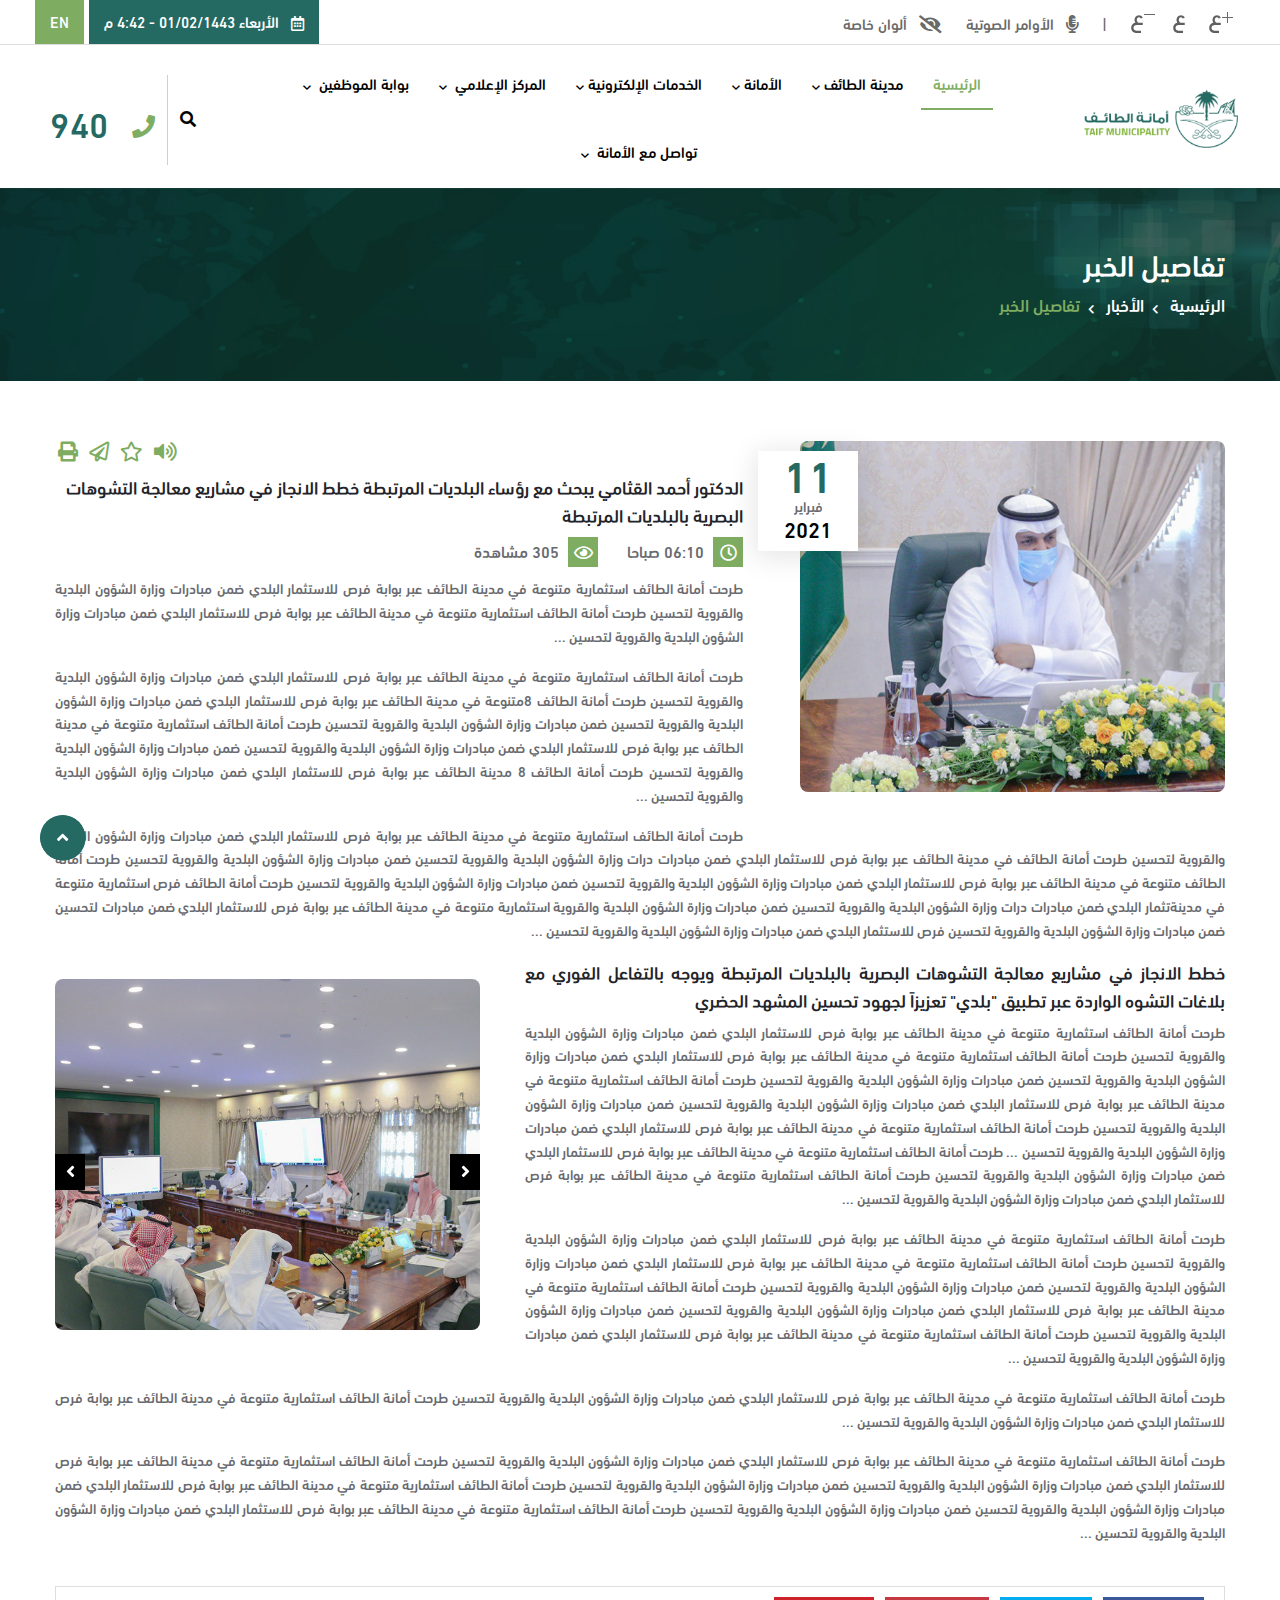
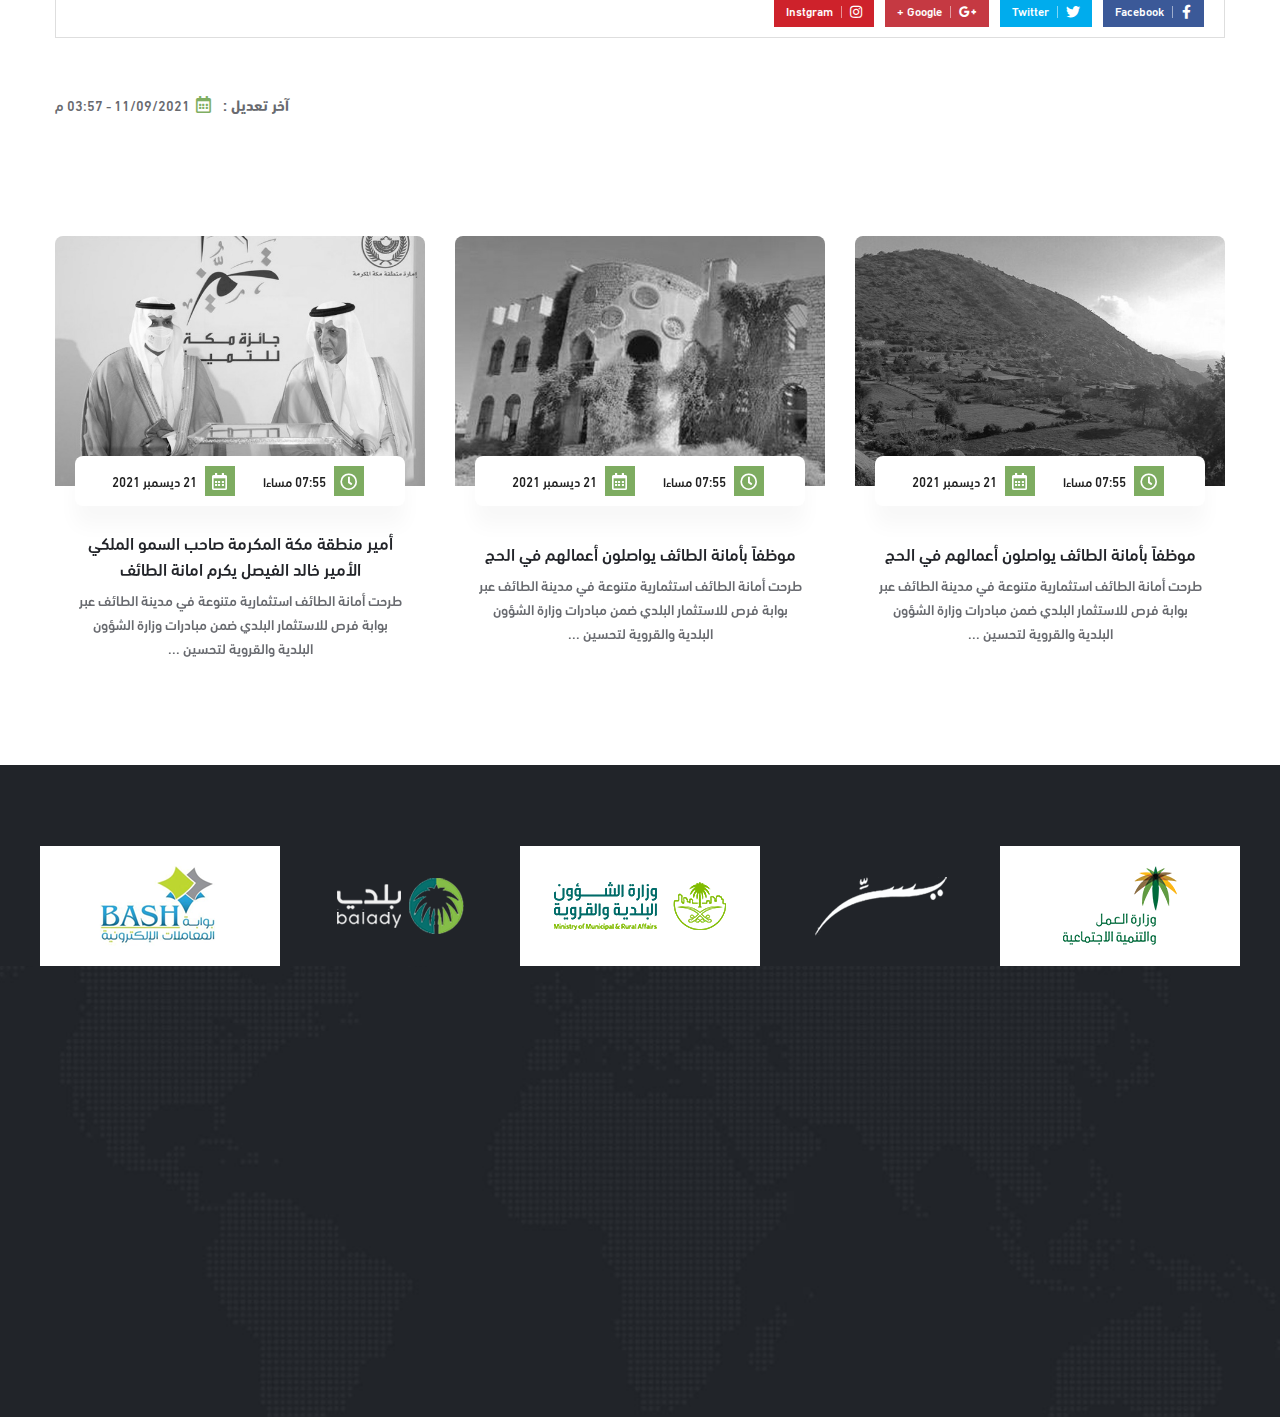
==== commit efe95686: "new changes" ====
--- a/details.html
+++ b/details.html
@@ -610,308 +610,319 @@
                         <div class="container">
 
                             <div class="post-block event-full">
-                                 <div class="post-thumbnail">
-
-                                            <div class="field field--name-field-event-image field--type-image field--label-hidden field__item">
-                                                <div class="item-image">
-                                                    <img style="width: 425px" src="images/styles/medium/public/articles/post-15.jpg" alt="">
+                                <div class="post-thumbnail">
+
+                                    <div class="field field--name-field-event-image field--type-image field--label-hidden field__item">
+                                        <div class="item-image">
+                                            <img style="width: 425px" src="images/styles/medium/public/articles/post-15.jpg" alt="">
+                                        </div>
+                                    </div>
+                                    <div class="event-date">
+                                        <span class="date">11</span>
+                                        <span class="month">فبراير </span>
+                                        <span class="year">2021 </span>
+                                    </div>
+                                </div>
+
+
+                                <div class="post-content">
+
+                                    <ul class="detalsIcon">
+                                        <li><a href="#" data-toggle="tooltip" data-placement="top" title="ReadSpeaker اَستمعُ إلى هذه الصفحةِ مستخدما"><i class="fas fa-volume-up"></i></a></li>
+                                        <li><a href="#" title="إضافة للمفضلة"> <i class="far fa-star"></i></a></li>
+                                        <li><a href="#" title="إرسال إلى صديق"><i class="far fa-paper-plane"></i></a></li>
+                                        <li><a href="#" title="طباعة"><i class="fas fa-print"></i></a></li>
+                                    </ul>
+
+                                    <h1 class="post-title"><span>الدكتور أحمد القثامي يبحث مع رؤساء البلديات المرتبطة خطط الانجاز في مشاريع معالجة التشوهات البصرية بالبلديات المرتبطة </span>
+                                    </h1>
+                                    <div class="post-meta">
+
+                                        <span class="post-comment"> <i class="far fa-clock"></i> 06:10 صباحا</span>
+                                        <span class="post-views"> <i class="far fa-eye"></i> 305 مشاهدة </span>
+                                    </div>
+                                    <div class="node__content clearfix">
+                                        <div class="gavias-builder--content"></div>
+                                        <div class="field field--name-body field--type-text-with-summary field--label-hidden field__item  text-justify">
+                                            <p>
+
+                                                طرحت أمانة الطائف استثمارية متنوعة في مدينة الطائف عبر بوابة فرص للاستثمار البلدي ضمن مبادرات وزارة الشؤون البلدية والقروية لتحسين طرحت أمانة الطائف استثمارية متنوعة في مدينة الطائف عبر بوابة فرص للاستثمار البلدي ضمن مبادرات وزارة الشؤون البلدية والقروية لتحسين ...
+                                            </p>
+                                            <p>
+                                                طرحت أمانة الطائف استثمارية متنوعة في مدينة الطائف عبر بوابة فرص للاستثمار البلدي ضمن مبادرات وزارة الشؤون البلدية والقروية لتحسين طرحت أمانة الطائف 8متنوعة في مدينة الطائف عبر بوابة فرص للاستثمار البلدي ضمن مبادرات وزارة الشؤون البلدية والقروية لتحسين ضمن مبادرات وزارة الشؤون البلدية والقروية لتحسين طرحت أمانة الطائف استثمارية متنوعة في مدينة الطائف عبر بوابة فرص للاستثمار البلدي ضمن مبادرات وزارة الشؤون البلدية والقروية لتحسين ضمن مبادرات وزارة الشؤون البلدية والقروية لتحسين طرحت أمانة الطائف 8 مدينة الطائف عبر بوابة فرص للاستثمار البلدي ضمن مبادرات وزارة الشؤون البلدية والقروية لتحسين ...
+                                            </p>
+
+                                            <p>
+
+                                                طرحت أمانة الطائف استثمارية متنوعة في مدينة الطائف عبر بوابة فرص للاستثمار البلدي ضمن مبادرات وزارة الشؤون البلدية والقروية لتحسين طرحت أمانة الطائف في مدينة الطائف عبر بوابة فرص للاستثمار البلدي ضمن مبادرات درات وزارة الشؤون البلدية والقروية لتحسين ضمن مبادرات وزارة الشؤون البلدية والقروية لتحسين طرحت أمانة الطائف متنوعة في مدينة الطائف عبر بوابة فرص للاستثمار البلدي ضمن مبادرات وزارة الشؤون البلدية والقروية لتحسين ضمن مبادرات وزارة الشؤون البلدية والقروية لتحسين طرحت أمانة الطائف فرص استثمارية متنوعة في مدينةتثمار البلدي ضمن مبادرات درات وزارة الشؤون البلدية والقروية لتحسين ضمن مبادرات وزارة الشؤون البلدية والقروية استثمارية متنوعة في مدينة الطائف عبر بوابة فرص للاستثمار البلدي ضمن مبادرات لتحسين ضمن مبادرات وزارة الشؤون البلدية والقروية لتحسين فرص للاستثمار البلدي ضمن مبادرات وزارة الشؤون البلدية والقروية لتحسين ...
+                                            </p>
+
+                                            <div class="postsmllImg">
+                                                <div class="owl-carousel init-carousel-owl" data-items="1" data-items_lg="1" data-items_md="1" data-items_sm="1" data-items_xs="1" data-loop="1" data-speed="1000" data-auto_play="1" data-auto_play_speed="1000" data-auto_play_timeout="5000" data-auto_play_hover="1" data-navigation="1" data-rewind_nav="1" data-pagination="0" data-mouse_drag="1" data-touch_drag="1">
+                                                    <div class="item">
+                                                        <img src="images/styles/medium/public/articles/post-7.jpg" alt="">
+                                                    </div>
+                                                    <div class="item">
+                                                        <img src="images/styles/medium/public/articles/post-15.jpg" alt="">
+                                                    </div>
+
                                                 </div>
                                             </div>
-                                            <div class="event-date">
-                                                    <span class="date">11</span>
-                                                    <span class="month">فبراير </span>
-                                                    <span  class="year">2021 </span>
-                                                </div>
-                                        </div>
-                                        
-                                
-                                <div class="post-content">
-                                            
-                                            <ul class="detalsIcon">
-                                                <li><a href="#"  data-toggle="tooltip" data-placement="top" title="ReadSpeaker اَستمعُ إلى هذه الصفحةِ مستخدما"><i class="fas fa-volume-up" ></i></a></li>
-                                                  <li><a href="#" title="إضافة للمفضلة"> <i class="far fa-star" ></i></a></li>
-                                                  <li><a href="#" title="إرسال إلى صديق"><i class="far fa-paper-plane" ></i></a></li>
-                                                 <li><a href="#" title="طباعة"><i class="fas fa-print" ></i></a></li>
+                                            <h1 class="post-title"><span>خطط الانجاز في مشاريع معالجة التشوهات البصرية بالبلديات المرتبطة ويوجه بالتفاعل الفوري مع بلاغات التشوه الواردة عبر تطبيق "بلدي" تعزيزاً لجهود تحسين المشهد الحضري </span>
+                                            </h1>
+                                            <p>
+                                                طرحت أمانة الطائف استثمارية متنوعة في مدينة الطائف عبر بوابة فرص للاستثمار البلدي ضمن مبادرات وزارة الشؤون البلدية والقروية لتحسين طرحت أمانة الطائف استثمارية متنوعة في مدينة الطائف عبر بوابة فرص للاستثمار البلدي ضمن مبادرات وزارة الشؤون البلدية والقروية لتحسين ضمن مبادرات وزارة الشؤون البلدية والقروية لتحسين طرحت أمانة الطائف استثمارية متنوعة في مدينة الطائف عبر بوابة فرص للاستثمار البلدي ضمن مبادرات وزارة الشؤون البلدية والقروية لتحسين ضمن مبادرات وزارة الشؤون البلدية والقروية لتحسين طرحت أمانة الطائف استثمارية متنوعة في مدينة الطائف عبر بوابة فرص للاستثمار البلدي ضمن مبادرات وزارة الشؤون البلدية والقروية لتحسين ...
+
+                                                طرحت أمانة الطائف استثمارية متنوعة في مدينة الطائف عبر بوابة فرص للاستثمار البلدي ضمن مبادرات وزارة الشؤون البلدية والقروية لتحسين طرحت أمانة الطائف استثمارية متنوعة في مدينة الطائف عبر بوابة فرص للاستثمار البلدي ضمن مبادرات وزارة الشؤون البلدية والقروية لتحسين ...
+                                            </p>
+                                            <p>
+                                                طرحت أمانة الطائف استثمارية متنوعة في مدينة الطائف عبر بوابة فرص للاستثمار البلدي ضمن مبادرات وزارة الشؤون البلدية والقروية لتحسين طرحت أمانة الطائف استثمارية متنوعة في مدينة الطائف عبر بوابة فرص للاستثمار البلدي ضمن مبادرات وزارة الشؤون البلدية والقروية لتحسين ضمن مبادرات وزارة الشؤون البلدية والقروية لتحسين طرحت أمانة الطائف استثمارية متنوعة في مدينة الطائف عبر بوابة فرص للاستثمار البلدي ضمن مبادرات وزارة الشؤون البلدية والقروية لتحسين ضمن مبادرات وزارة الشؤون البلدية والقروية لتحسين طرحت أمانة الطائف استثمارية متنوعة في مدينة الطائف عبر بوابة فرص للاستثمار البلدي ضمن مبادرات وزارة الشؤون البلدية والقروية لتحسين ...
+                                            </p>
+                                            <p>
+
+                                                طرحت أمانة الطائف استثمارية متنوعة في مدينة الطائف عبر بوابة فرص للاستثمار البلدي ضمن مبادرات وزارة الشؤون البلدية والقروية لتحسين طرحت أمانة الطائف استثمارية متنوعة في مدينة الطائف عبر بوابة فرص للاستثمار البلدي ضمن مبادرات وزارة الشؤون البلدية والقروية لتحسين ...
+                                            </p>
+                                            <p>
+                                                طرحت أمانة الطائف استثمارية متنوعة في مدينة الطائف عبر بوابة فرص للاستثمار البلدي ضمن مبادرات وزارة الشؤون البلدية والقروية لتحسين طرحت أمانة الطائف استثمارية متنوعة في مدينة الطائف عبر بوابة فرص للاستثمار البلدي ضمن مبادرات وزارة الشؤون البلدية والقروية لتحسين ضمن مبادرات وزارة الشؤون البلدية والقروية لتحسين طرحت أمانة الطائف استثمارية متنوعة في مدينة الطائف عبر بوابة فرص للاستثمار البلدي ضمن مبادرات وزارة الشؤون البلدية والقروية لتحسين ضمن مبادرات وزارة الشؤون البلدية والقروية لتحسين طرحت أمانة الطائف استثمارية متنوعة في مدينة الطائف عبر بوابة فرص للاستثمار البلدي ضمن مبادرات وزارة الشؤون البلدية والقروية لتحسين ...
+                                            </p>
+
+
+                                        </div>
+
+                                        <div class="share-items clearfix">
+                                            <ul class="post-social-icons unstyled">
+                                                <li class="facebook">
+                                                    <a href="#">
+                                                        <i class="fab fa-facebook-f"></i> <span class="ts-social-title">Facebook</span></a>
+                                                </li>
+                                                <li class="twitter">
+                                                    <a href="#">
+                                                        <i class="fab fa-twitter"></i> <span class="ts-social-title">Twitter</span></a>
+                                                </li>
+                                                <li class="gplus">
+                                                    <a href="#">
+                                                        <i class="fab fa-google-plus-g"></i> <span class="ts-social-title">Google +</span></a>
+                                                </li>
+                                                <li class="pinterest">
+                                                    <a href="#">
+                                                        <i class="fab fa-instagram"></i> <span class="ts-social-title">Instgram</span></a>
+                                                </li>
                                             </ul>
-
-                                            <h1 class="post-title"><span>الدكتور أحمد القثامي يبحث مع رؤساء البلديات المرتبطة خطط الانجاز في مشاريع معالجة التشوهات البصرية بالبلديات المرتبطة </span>
-                                            </h1>
-                                            <div class="post-meta">
-
-                                                <span class="post-comment">  <i class="far fa-clock"></i> 06:10 صباحا</span>
-                                                <span class="post-views">  <i class="far fa-eye"></i> 305 مشاهدة </span>
-                                            </div>
-                                            <div class="node__content clearfix">
-                                                <div class="gavias-builder--content"></div>
-                                                <div class="field field--name-body field--type-text-with-summary field--label-hidden field__item  text-justify">
-                                                    <p>
-
-                                                        طرحت أمانة الطائف   استثمارية متنوعة في مدينة الطائف عبر بوابة فرص للاستثمار البلدي ضمن مبادرات وزارة الشؤون البلدية والقروية لتحسين طرحت أمانة الطائف   استثمارية متنوعة في مدينة الطائف عبر بوابة فرص للاستثمار البلدي ضمن مبادرات وزارة الشؤون البلدية والقروية لتحسين ...
-                                                    </p>
-                                                    <p>
-                                                        طرحت أمانة الطائف   استثمارية متنوعة في مدينة الطائف عبر بوابة فرص للاستثمار البلدي ضمن مبادرات وزارة الشؤون البلدية والقروية لتحسين طرحت أمانة الطائف 8متنوعة في مدينة الطائف عبر بوابة فرص للاستثمار البلدي ضمن مبادرات وزارة الشؤون البلدية والقروية لتحسين ضمن مبادرات وزارة الشؤون البلدية والقروية لتحسين طرحت أمانة الطائف   استثمارية متنوعة في مدينة الطائف عبر بوابة فرص للاستثمار البلدي ضمن مبادرات وزارة الشؤون البلدية والقروية لتحسين ضمن مبادرات وزارة الشؤون البلدية والقروية لتحسين طرحت أمانة الطائف 8 مدينة الطائف عبر بوابة فرص للاستثمار البلدي ضمن مبادرات وزارة الشؤون البلدية والقروية لتحسين ...
-                                                    </p>
-                                                
-                                                      <p>
-
-                                                        طرحت أمانة الطائف استثمارية متنوعة في مدينة الطائف عبر بوابة فرص للاستثمار البلدي ضمن مبادرات وزارة الشؤون البلدية والقروية لتحسين طرحت أمانة الطائف في مدينة الطائف عبر بوابة فرص للاستثمار البلدي ضمن مبادرات درات وزارة الشؤون البلدية والقروية لتحسين ضمن مبادرات وزارة الشؤون البلدية والقروية لتحسين طرحت أمانة الطائف  متنوعة في مدينة الطائف عبر بوابة فرص للاستثمار البلدي ضمن مبادرات وزارة الشؤون البلدية والقروية لتحسين ضمن مبادرات وزارة الشؤون البلدية والقروية لتحسين طرحت أمانة الطائف  فرص استثمارية متنوعة في مدينةتثمار البلدي ضمن مبادرات درات وزارة الشؤون البلدية والقروية لتحسين ضمن مبادرات وزارة الشؤون البلدية والقروية استثمارية متنوعة في مدينة الطائف عبر بوابة فرص للاستثمار البلدي ضمن مبادرات  لتحسين ضمن مبادرات وزارة الشؤون البلدية والقروية لتحسين  فرص للاستثمار البلدي ضمن مبادرات وزارة الشؤون البلدية والقروية لتحسين ...
-                                                    </p>
-                                                    
-                                                    <div class="postsmllImg"><img src="images/styles/medium/public/articles/post-7.jpg" alt=""></div>
-                                                    <h1 class="post-title"><span>خطط الانجاز في مشاريع معالجة التشوهات البصرية بالبلديات المرتبطة ويوجه بالتفاعل الفوري مع بلاغات التشوه الواردة عبر تطبيق "بلدي" تعزيزاً لجهود تحسين المشهد الحضري </span>
-                                                    </h1>
-                                                    <p>
-                                                        طرحت أمانة الطائف   استثمارية متنوعة في مدينة الطائف عبر بوابة فرص للاستثمار البلدي ضمن مبادرات وزارة الشؤون البلدية والقروية لتحسين طرحت أمانة الطائف   استثمارية متنوعة في مدينة الطائف عبر بوابة فرص للاستثمار البلدي ضمن مبادرات وزارة الشؤون البلدية والقروية لتحسين ضمن مبادرات وزارة الشؤون البلدية والقروية لتحسين طرحت أمانة الطائف   استثمارية متنوعة في مدينة الطائف عبر بوابة فرص للاستثمار البلدي ضمن مبادرات وزارة الشؤون البلدية والقروية لتحسين ضمن مبادرات وزارة الشؤون البلدية والقروية لتحسين طرحت أمانة الطائف   استثمارية متنوعة في مدينة الطائف عبر بوابة فرص للاستثمار البلدي ضمن مبادرات وزارة الشؤون البلدية والقروية لتحسين ...
-                                                    
-                                                        طرحت أمانة الطائف   استثمارية متنوعة في مدينة الطائف عبر بوابة فرص للاستثمار البلدي ضمن مبادرات وزارة الشؤون البلدية والقروية لتحسين طرحت أمانة الطائف   استثمارية متنوعة في مدينة الطائف عبر بوابة فرص للاستثمار البلدي ضمن مبادرات وزارة الشؤون البلدية والقروية لتحسين ...
-                                                    </p>
-                                                    <p>
-                                                        طرحت أمانة الطائف   استثمارية متنوعة في مدينة الطائف عبر بوابة فرص للاستثمار البلدي ضمن مبادرات وزارة الشؤون البلدية والقروية لتحسين طرحت أمانة الطائف   استثمارية متنوعة في مدينة الطائف عبر بوابة فرص للاستثمار البلدي ضمن مبادرات وزارة الشؤون البلدية والقروية لتحسين ضمن مبادرات وزارة الشؤون البلدية والقروية لتحسين طرحت أمانة الطائف   استثمارية متنوعة في مدينة الطائف عبر بوابة فرص للاستثمار البلدي ضمن مبادرات وزارة الشؤون البلدية والقروية لتحسين ضمن مبادرات وزارة الشؤون البلدية والقروية لتحسين طرحت أمانة الطائف   استثمارية متنوعة في مدينة الطائف عبر بوابة فرص للاستثمار البلدي ضمن مبادرات وزارة الشؤون البلدية والقروية لتحسين ...
-                                                    </p>
-                                                    
-                                                        طرحت أمانة الطائف   استثمارية متنوعة في مدينة الطائف عبر بوابة فرص للاستثمار البلدي ضمن مبادرات وزارة الشؤون البلدية والقروية لتحسين طرحت أمانة الطائف   استثمارية متنوعة في مدينة الطائف عبر بوابة فرص للاستثمار البلدي ضمن مبادرات وزارة الشؤون البلدية والقروية لتحسين ...
-                                                    </p>
-                                                    <p>
-                                                        طرحت أمانة الطائف   استثمارية متنوعة في مدينة الطائف عبر بوابة فرص للاستثمار البلدي ضمن مبادرات وزارة الشؤون البلدية والقروية لتحسين طرحت أمانة الطائف   استثمارية متنوعة في مدينة الطائف عبر بوابة فرص للاستثمار البلدي ضمن مبادرات وزارة الشؤون البلدية والقروية لتحسين ضمن مبادرات وزارة الشؤون البلدية والقروية لتحسين طرحت أمانة الطائف   استثمارية متنوعة في مدينة الطائف عبر بوابة فرص للاستثمار البلدي ضمن مبادرات وزارة الشؤون البلدية والقروية لتحسين ضمن مبادرات وزارة الشؤون البلدية والقروية لتحسين طرحت أمانة الطائف   استثمارية متنوعة في مدينة الطائف عبر بوابة فرص للاستثمار البلدي ضمن مبادرات وزارة الشؤون البلدية والقروية لتحسين ...
-                                                    </p>
-                                                    
-                                                    
-                                                </div>
-                                                
-                                                <div class="share-items clearfix">
-   							<ul class="post-social-icons unstyled">
-   								<li class="facebook">
-   									<a href="#">
-   									<i class="fab fa-facebook-f"></i> <span class="ts-social-title">Facebook</span></a>
-   								</li>
-   								<li class="twitter">
-   									<a href="#">
-   									<i class="fab fa-twitter"></i> <span class="ts-social-title">Twitter</span></a>
-   								</li>
-   								<li class="gplus">
-   									<a href="#">
-   									<i class="fab fa-google-plus-g"></i> <span class="ts-social-title">Google +</span></a>
-   								</li>
-   								<li class="pinterest">
-   									<a href="#">
-   									<i class="fab fa-instagram"></i> <span class="ts-social-title">Instgram</span></a>
-   								</li>
-   							</ul>
-   						</div>
-
-                                            </div>
-
-
-
-
-                                        </div>
-                                        
-
-                   
-
-
-                            </div>
-                            
-                                  
-                                <div class="last_modified">
-                          <b> آخر تعديل : </b>
-                           <i class="far fa-calendar-alt"></i>
-                           11/09/2021 - 03:57 م
-                        </div>
-
-                             <div class="gbb-row-wrapper section row-first-level gbb-row bg-size-cover wow  fadeInUp" data-wow-delay="0.10s"  >
-                                                                        <div class="bb-inner default">
-                                                                            <div class="bb-container container">
-                                                                                <div class="row row-wrapper">
-                                                                                    <div class="gsc-column col-xl-12 col-lg-12 col-md-12 col-sm-12 col-12">
-                                                                                        <div class="column-inner bg-size-cover">
-                                                                                            <div class="column-content-inner">
-                                                                                                <div class="widget gsc-heading  align-center style-1 ">
-
-                                                                                                    <div class="heading-content clearfix">
-                                                                                                        <h2 class="title text-black ">
-                                                                                                            <span>أخبار مشابهه</span>
-                                                                                                        </h2>
-                                                                                                    </div>
-
-
-                                                                                                </div>
-                                                                                                <div class="clearfix"></div>
-                                                                                                <div>
-                                                                                                    <div class="widget block clearfix gsc-block-view  gsc-block-drupal block-view title-align-right  text-dark remove-margin-off">
-                                                                                                        <div class="views-element-container  " >
-                                                                                                            <div class="post-style-grid post-slideset gva-view js-view-dom-id-f70528cdca3ccd0c9c5c3b45897db601466da5d1b91342ce49e125a27d797a5a">
-
-
-                                                                                                                <div class="owl-carousel init-carousel-owl" data-items="3" data-items_lg="3" data-items_md="2" data-items_sm="2" data-items_xs="1" data-loop="1" data-speed="1000" data-auto_play="1" data-auto_play_speed="1000" data-auto_play_timeout="5000" data-auto_play_hover="1" data-navigation="0" data-rewind_nav="0" data-pagination="0" data-mouse_drag="1" data-touch_drag="1">
-
-
-                                                                                                                    <div class="item">
-                                                                                                                        <div>
-                                                                                                                            <!-- Start Display article for teaser page -->
-
-                                                                                                                            <div class="post-block teaser-1 text-center">
-                                                                                                                                <div class="post-image">
-
-                                                                                                                                    <div class="field field--name-field-image field--type-image field--label-hidden field__item">
-                                                                                                                                        <div class="item-image">
-                                                                                                                                            <a href="#"><img property="schema:image" src="images/styles/medium/public/articles/post-12.jpg" alt="linoor" typeof="foaf:Image" />
-
-                                                                                                                                            </a>
-                                                                                                                                        </div>
-                                                                                                                                    </div>
-
-                                                                                                                                </div>
-                                                                                                                                <div class="post-content">
-                                                                                                                                    <div class="post-meta">
-
-
-                                                                                                                                        <span class="post-comment"> <i class="far fa-clock"></i>  07:55 مساءا</span>
-                                                                                                                                        <span class="post-created"> <i class="far fa-calendar-alt"></i> 21 ديسمبر 2021 </span>
-                                                                                                                                    </div>
-                                                                                                                                    <h3 class="post-title"> <a href="#" rel="bookmark"><span property="schema:name">
-                                                                                                                                                أمير منطقة مكة المكرمة صاحب السمو الملكي الأمير خالد الفيصل يكرم امانة الطائف </span>
-                                                                                                                                        </a> </h3>
-                                                                                                                                    <div class="post-body">
-                                                                                                                                        <div property="schema:text" class="field field--name-body field--type-text-with-summary field--label-hidden field__item">طرحت أمانة الطائف   استثمارية متنوعة في مدينة الطائف عبر بوابة فرص للاستثمار البلدي ضمن مبادرات وزارة الشؤون البلدية والقروية لتحسين ...
-                                                                                                                                        </div>
-                                                                                                                                    </div>
-
-                                                                                                                                </div>
-                                                                                                                            </div>
-
-                                                                                                                        </div>
-                                                                                                                    </div>
-                                                                                                                    <div class="item">
-                                                                                                                        <div>
-                                                                                                                            <!-- Start Display article for teaser page -->
-
-                                                                                                                            <div class="post-block teaser-1 text-center">
-                                                                                                                                <div class="post-image">
-
-                                                                                                                                    <div class="field field--name-field-image field--type-image field--label-hidden field__item">
-                                                                                                                                        <div class="item-image">
-                                                                                                                                            <a href="delivering-best-digital-marketing.htm"><img property="schema:image" src="images/styles/medium/public/articles/post-11.jpg" alt="linoor" typeof="foaf:Image" />
-
-                                                                                                                                            </a>
-                                                                                                                                        </div>
-                                                                                                                                    </div>
-
-                                                                                                                                </div>
-                                                                                                                                <div class="post-content">
-                                                                                                                                    <div class="post-meta">
-
-
-                                                                                                                                        <span class="post-comment"> <i class="far fa-clock"></i>  07:55 مساءا</span>
-                                                                                                                                        <span class="post-created"> <i class="far fa-calendar-alt"></i> 21 ديسمبر 2021</span>
-                                                                                                                                    </div>
-                                                                                                                                    <h3 class="post-title"> <a href="#" rel="bookmark"><span property="schema:name"> موظفاً بأمانة الطائف يواصلون أعمالهم في الحج </span>
-                                                                                                                                        </a> </h3>
-                                                                                                                                    <div class="post-body">
-                                                                                                                                        <div property="schema:text" class="field field--name-body field--type-text-with-summary field--label-hidden field__item">طرحت أمانة الطائف   استثمارية متنوعة في مدينة الطائف عبر بوابة فرص للاستثمار البلدي ضمن مبادرات وزارة الشؤون البلدية والقروية لتحسين ...
-                                                                                                                                        </div>
-                                                                                                                                    </div>
-
-                                                                                                                                </div>
-                                                                                                                            </div>
-
-                                                                                                                        </div>
-                                                                                                                    </div>
-                                                                                                                    <div class="item">
-                                                                                                                        <div>
-                                                                                                                            <!-- Start Display article for teaser page -->
-
-                                                                                                                            <div class="post-block teaser-1 text-center">
-                                                                                                                                <div class="post-image">
-
-                                                                                                                                    <div class="field field--name-field-image field--type-image field--label-hidden field__item">
-                                                                                                                                        <div class="item-image">
-                                                                                                                                            <a href="we-executed-best-civil-engineering-projects.htm"><img property="schema:image" src="images/styles/medium/public/articles/post-10.jpg" alt="linoor" typeof="foaf:Image" />
-
-                                                                                                                                            </a>
-                                                                                                                                        </div>
-                                                                                                                                    </div>
-
-                                                                                                                                </div>
-                                                                                                                                <div class="post-content">
-                                                                                                                                    <div class="post-meta">
-
-
-                                                                                                                                        <span class="post-comment"> <i class="far fa-clock"></i>  07:55 مساءا</span>
-                                                                                                                                        <span class="post-created"> <i class="far fa-calendar-alt"></i> 21 ديسمبر 2021</span>
-                                                                                                                                    </div>
-                                                                                                                                    <h3 class="post-title"> <a href="#" rel="bookmark"><span property="schema:name"> موظفاً بأمانة الطائف يواصلون أعمالهم في الحج </span>
-                                                                                                                                        </a> </h3>
-                                                                                                                                    <div class="post-body">
-                                                                                                                                        <div property="schema:text" class="field field--name-body field--type-text-with-summary field--label-hidden field__item">طرحت أمانة الطائف   استثمارية متنوعة في مدينة الطائف عبر بوابة فرص للاستثمار البلدي ضمن مبادرات وزارة الشؤون البلدية والقروية لتحسين ...
-                                                                                                                                        </div>
-                                                                                                                                    </div>
-
-                                                                                                                                </div>
-                                                                                                                            </div>
-
-                                                                                                                        </div>
-                                                                                                                    </div>
-                                                                                                                    <div class="item">
-                                                                                                                        <div>
-                                                                                                                            <!-- Start Display article for teaser page -->
-
-                                                                                                                            <div class="post-block teaser-1 text-center">
-                                                                                                                                <div class="post-image">
-
-                                                                                                                                    <div class="field field--name-field-image field--type-image field--label-hidden field__item">
-                                                                                                                                        <div class="item-image">
-                                                                                                                                            <a href="we-design-industry-materials-innovation.htm"><img property="schema:image" src="images/styles/medium/public/articles/post-9.jpg" alt="linoor" typeof="foaf:Image" />
-
-                                                                                                                                            </a>
-                                                                                                                                        </div>
-                                                                                                                                    </div>
-
-                                                                                                                                </div>
-                                                                                                                                <div class="post-content">
-                                                                                                                                    <div class="post-meta">
-
-
-                                                                                                                                        <span class="post-comment"> <i class="far fa-clock"></i>  07:55 مساءا</span>
-                                                                                                                                        <span class="post-created"> <i class="far fa-calendar-alt"></i> 21 ديسمبر 2021</span>
-                                                                                                                                    </div>
-                                                                                                                                    <h3 class="post-title"> <a href="#" rel="bookmark"><span property="schema:name">
-                                                                                                                                                طلاب وطالبات الطائف يمتثلون لتطبيق الأجراءات الأحترازية ممتثل عشان أحب الطائف</span>
-                                                                                                                                        </a> </h3>
-                                                                                                                                    <div class="post-body">
-                                                                                                                                        <div property="schema:text" class="field field--name-body field--type-text-with-summary field--label-hidden field__item">طرحت أمانة الطائف   استثمارية متنوعة في مدينة الطائف عبر بوابة فرص للاستثمار البلدي ضمن مبادرات وزارة الشؤون البلدية والقروية لتحسين ...
-                                                                                                                                        </div>
-                                                                                                                                    </div>
-
-                                                                                                                                </div>
-                                                                                                                            </div>
-
-                                                                                                                        </div>
-                                                                                                                    </div>
-
-
-                                                                                                                </div>
-
-
-
-
-
-
-
-
-                                                                                                            </div>
-                                                                                                        </div>
-                                                                                                    </div>
+                                        </div>
+
+                                    </div>
+
+
+
+
+                                </div>
+
+
+
+
+
+                            </div>
+
+
+                            <div class="last_modified">
+                                <b> آخر تعديل : </b>
+                                <i class="far fa-calendar-alt"></i>
+                                11/09/2021 - 03:57 م
+                            </div>
+
+                            <div class="gbb-row-wrapper section row-first-level gbb-row bg-size-cover wow  fadeInUp" data-wow-delay="0.10s">
+                                <div class="bb-inner default">
+                                    <div class="bb-container container">
+                                        <div class="row row-wrapper">
+                                            <div class="gsc-column col-xl-12 col-lg-12 col-md-12 col-sm-12 col-12">
+                                                <div class="column-inner bg-size-cover">
+                                                    <div class="column-content-inner">
+                                                        <div class="widget gsc-heading  align-center style-1 ">
+
+                                                            <div class="heading-content clearfix">
+                                                                <h2 class="title text-black ">
+                                                                    <span>أخبار مشابهه</span>
+                                                                </h2>
+                                                            </div>
+
+
+                                                        </div>
+                                                        <div class="clearfix"></div>
+                                                        <div>
+                                                            <div class="widget block clearfix gsc-block-view  gsc-block-drupal block-view title-align-right  text-dark remove-margin-off">
+                                                                <div class="views-element-container  ">
+                                                                    <div class="post-style-grid post-slideset gva-view js-view-dom-id-f70528cdca3ccd0c9c5c3b45897db601466da5d1b91342ce49e125a27d797a5a">
+
+
+                                                                        <div class="owl-carousel init-carousel-owl" data-items="3" data-items_lg="3" data-items_md="2" data-items_sm="2" data-items_xs="1" data-loop="1" data-speed="1000" data-auto_play="1" data-auto_play_speed="1000" data-auto_play_timeout="5000" data-auto_play_hover="1" data-navigation="0" data-rewind_nav="0" data-pagination="0" data-mouse_drag="1" data-touch_drag="1">
+
+
+                                                                            <div class="item">
+                                                                                <div>
+                                                                                    <!-- Start Display article for teaser page -->
+
+                                                                                    <div class="post-block teaser-1 text-center">
+                                                                                        <div class="post-image">
+
+                                                                                            <div class="field field--name-field-image field--type-image field--label-hidden field__item">
+                                                                                                <div class="item-image">
+                                                                                                    <a href="#"><img property="schema:image" src="images/styles/medium/public/articles/post-12.jpg" alt="linoor" typeof="foaf:Image" />
+
+                                                                                                    </a>
                                                                                                 </div>
                                                                                             </div>
+
                                                                                         </div>
-
+                                                                                        <div class="post-content">
+                                                                                            <div class="post-meta">
+
+
+                                                                                                <span class="post-comment"> <i class="far fa-clock"></i> 07:55 مساءا</span>
+                                                                                                <span class="post-created"> <i class="far fa-calendar-alt"></i> 21 ديسمبر 2021 </span>
+                                                                                            </div>
+                                                                                            <h3 class="post-title"> <a href="#" rel="bookmark"><span property="schema:name">
+                                                                                                        أمير منطقة مكة المكرمة صاحب السمو الملكي الأمير خالد الفيصل يكرم امانة الطائف </span>
+                                                                                                </a> </h3>
+                                                                                            <div class="post-body">
+                                                                                                <div property="schema:text" class="field field--name-body field--type-text-with-summary field--label-hidden field__item">طرحت أمانة الطائف استثمارية متنوعة في مدينة الطائف عبر بوابة فرص للاستثمار البلدي ضمن مبادرات وزارة الشؤون البلدية والقروية لتحسين ...
+                                                                                                </div>
+                                                                                            </div>
+
+                                                                                        </div>
                                                                                     </div>
+
                                                                                 </div>
                                                                             </div>
+                                                                            <div class="item">
+                                                                                <div>
+                                                                                    <!-- Start Display article for teaser page -->
+
+                                                                                    <div class="post-block teaser-1 text-center">
+                                                                                        <div class="post-image">
+
+                                                                                            <div class="field field--name-field-image field--type-image field--label-hidden field__item">
+                                                                                                <div class="item-image">
+                                                                                                    <a href="delivering-best-digital-marketing.htm"><img property="schema:image" src="images/styles/medium/public/articles/post-11.jpg" alt="linoor" typeof="foaf:Image" />
+
+                                                                                                    </a>
+                                                                                                </div>
+                                                                                            </div>
+
+                                                                                        </div>
+                                                                                        <div class="post-content">
+                                                                                            <div class="post-meta">
+
+
+                                                                                                <span class="post-comment"> <i class="far fa-clock"></i> 07:55 مساءا</span>
+                                                                                                <span class="post-created"> <i class="far fa-calendar-alt"></i> 21 ديسمبر 2021</span>
+                                                                                            </div>
+                                                                                            <h3 class="post-title"> <a href="#" rel="bookmark"><span property="schema:name"> موظفاً بأمانة الطائف يواصلون أعمالهم في الحج </span>
+                                                                                                </a> </h3>
+                                                                                            <div class="post-body">
+                                                                                                <div property="schema:text" class="field field--name-body field--type-text-with-summary field--label-hidden field__item">طرحت أمانة الطائف استثمارية متنوعة في مدينة الطائف عبر بوابة فرص للاستثمار البلدي ضمن مبادرات وزارة الشؤون البلدية والقروية لتحسين ...
+                                                                                                </div>
+                                                                                            </div>
+
+                                                                                        </div>
+                                                                                    </div>
+
+                                                                                </div>
+                                                                            </div>
+                                                                            <div class="item">
+                                                                                <div>
+                                                                                    <!-- Start Display article for teaser page -->
+
+                                                                                    <div class="post-block teaser-1 text-center">
+                                                                                        <div class="post-image">
+
+                                                                                            <div class="field field--name-field-image field--type-image field--label-hidden field__item">
+                                                                                                <div class="item-image">
+                                                                                                    <a href="we-executed-best-civil-engineering-projects.htm"><img property="schema:image" src="images/styles/medium/public/articles/post-10.jpg" alt="linoor" typeof="foaf:Image" />
+
+                                                                                                    </a>
+                                                                                                </div>
+                                                                                            </div>
+
+                                                                                        </div>
+                                                                                        <div class="post-content">
+                                                                                            <div class="post-meta">
+
+
+                                                                                                <span class="post-comment"> <i class="far fa-clock"></i> 07:55 مساءا</span>
+                                                                                                <span class="post-created"> <i class="far fa-calendar-alt"></i> 21 ديسمبر 2021</span>
+                                                                                            </div>
+                                                                                            <h3 class="post-title"> <a href="#" rel="bookmark"><span property="schema:name"> موظفاً بأمانة الطائف يواصلون أعمالهم في الحج </span>
+                                                                                                </a> </h3>
+                                                                                            <div class="post-body">
+                                                                                                <div property="schema:text" class="field field--name-body field--type-text-with-summary field--label-hidden field__item">طرحت أمانة الطائف استثمارية متنوعة في مدينة الطائف عبر بوابة فرص للاستثمار البلدي ضمن مبادرات وزارة الشؤون البلدية والقروية لتحسين ...
+                                                                                                </div>
+                                                                                            </div>
+
+                                                                                        </div>
+                                                                                    </div>
+
+                                                                                </div>
+                                                                            </div>
+                                                                            <div class="item">
+                                                                                <div>
+                                                                                    <!-- Start Display article for teaser page -->
+
+                                                                                    <div class="post-block teaser-1 text-center">
+                                                                                        <div class="post-image">
+
+                                                                                            <div class="field field--name-field-image field--type-image field--label-hidden field__item">
+                                                                                                <div class="item-image">
+                                                                                                    <a href="we-design-industry-materials-innovation.htm"><img property="schema:image" src="images/styles/medium/public/articles/post-9.jpg" alt="linoor" typeof="foaf:Image" />
+
+                                                                                                    </a>
+                                                                                                </div>
+                                                                                            </div>
+
+                                                                                        </div>
+                                                                                        <div class="post-content">
+                                                                                            <div class="post-meta">
+
+
+                                                                                                <span class="post-comment"> <i class="far fa-clock"></i> 07:55 مساءا</span>
+                                                                                                <span class="post-created"> <i class="far fa-calendar-alt"></i> 21 ديسمبر 2021</span>
+                                                                                            </div>
+                                                                                            <h3 class="post-title"> <a href="#" rel="bookmark"><span property="schema:name">
+                                                                                                        طلاب وطالبات الطائف يمتثلون لتطبيق الأجراءات الأحترازية ممتثل عشان أحب الطائف</span>
+                                                                                                </a> </h3>
+                                                                                            <div class="post-body">
+                                                                                                <div property="schema:text" class="field field--name-body field--type-text-with-summary field--label-hidden field__item">طرحت أمانة الطائف استثمارية متنوعة في مدينة الطائف عبر بوابة فرص للاستثمار البلدي ضمن مبادرات وزارة الشؤون البلدية والقروية لتحسين ...
+                                                                                                </div>
+                                                                                            </div>
+
+                                                                                        </div>
+                                                                                    </div>
+
+                                                                                </div>
+                                                                            </div>
+
+
                                                                         </div>
+
+
+
+
+
+
+
+
                                                                     </div>
-                                      
+                                                                </div>
+                                                            </div>
+                                                        </div>
+                                                    </div>
+                                                </div>
+
+                                            </div>
+                                        </div>
+                                    </div>
+                                </div>
+                            </div>
+
                         </div>
                     </div>
 
--- a/css/style.css
+++ b/css/style.css
@@ -9122,8 +9122,8 @@
 .gbb-row-wrapper {
   position: relative;
 }
-.row-first-level{background-size: 100%;}
-.servBlock{background-size: auto 412px;}
+.row-first-level{background-size: 100%;padding: 0 0 9px;}
+.servBlock{background-size: auto 412px;background-color: #e8e8e8;}
 .bg-size-default{}
 .gbb-row-wrapper .row-text-overlay {
   font-size: 50px;
@@ -18017,6 +18017,7 @@
     height: 66px;
     max-width: none;
 }
+
 .rs-background-video-layer:after {
   content: "";
   background: url(../images/grid-slide.png) repeat rgba(0, 0, 0, 0.39);
@@ -18065,7 +18066,7 @@
 .serv-owl .owl-item.active:nth-child(6) .item{border:none}
 .serv-owl .item:hover .imgCon{border-color:#246a63}
 .serv-owl .imgCon{
-    border: 15px #7eac61 solid;
+    border: 15px #6b9156 solid;
     width: 118px;
     height: 118px;
     background: #fff;
@@ -18073,10 +18074,10 @@
     margin: 0 auto 15px;
     text-align: center;
     padding: 18px;
-     -webkit-transition: all 0.35s;
-  transition: all 0.35s;
-  -moz-transition: all 0.35s;
-  -ms-transition: all 0.35s;
+    -webkit-transition: all 0.35s;
+    transition: all 0.35s;
+    -moz-transition: all 0.35s;
+    -ms-transition: all 0.35s;
 }
 .serv-owl .imgCon img{
     height: 100%;
@@ -18086,7 +18087,7 @@
     font-size: 16px;
     line-height: 23px;
 }
-.twitterB {background:#fff;border-radius:8px;padding: 40px 20px 10px;text-align:center;}
+.twitterB {background:#fff;border-radius:8px;padding: 40px 20px 21px;text-align:center;}
 .twitterB i.fa-twitter{
     color: #03a9f4;
     font-size: 40px;
@@ -18202,7 +18203,7 @@
 }
 .mainTit{padding: 34px 0 10px;}
 .mainTit h2{
-    font-size: 26px;
+    font-size: 25px;
     color: #fff;
 }
 .mainTit a{margin-right:auto}
@@ -18219,7 +18220,7 @@
 .footerLogosCon{
     text-align:left
 }
-.advSCon{background-color: #e8e8e8;padding: 30px 0 40px }
+.advSCon{background-color: #fff;padding: 30px 0 40px }
 .tit2{margin: 0 0 23px;text-align: center;font-size: 26px;}
 .video-inner .image-layer.non-overlay , .video-inner .image-layer.non-overlay img{
     -webkit-filter: grayscale(0) !important;
@@ -18297,6 +18298,9 @@
 -----------------------*/
 .pt0{
     padding-top: 5px !important;
+}
+.pb0{
+    padding-bottom: 0 !important;
 }
 .preloader {
   position: fixed;
@@ -18602,12 +18606,49 @@
     .post-social-icons > li.pinterest {
         background: #ce222b;
     }
-.postsmllImg{float:left;width: 425px;max-width:100%;margin:20px;margin-right: 45px;margin-left:0;}
+.postsmllImg{float:left;width: 425px;max-width:100%;margin:20px;margin-right: 45px;margin-left:0;border-radius: 8px;overflow: hidden;}
+.postsmllImg .owl-carousel .owl-nav > div.owl-prev,.postsmllImg .owl-carousel .owl-nav > div.owl-next{
+  background: #000000;
+  color: #fff !important;
+  font-size: 18px;
+  line-height: 23px;
+  top: 50%;
+  height: 36px;
+  width: 30px;
+  opacity: 1;
+}
+.postsmllImg .owl-carousel:hover .owl-nav > div.owl-prev, .postsmllImg .owl-carousel:hover .owl-nav > div.owl-next{opacity:1}
+.postsmllImg img{border-radius:0}
+.blocksCon{background-color: #fff;border-radius: 10px;margin: 0 0 34px;overflow: hidden;}
+.blocksCon >.row{margin: 0}
+
+.blocksCon .gsc-column{padding: 0}
+
 /*********************************/
 @media (max-width: 1400px) {
     .slider-owl .item{
         height: 400px;
     }
+}
+@media (max-width: 1200px) {
+    .slider-owl .item{
+        height: 300px;
+    }
+    .slider-owl .item img{
+      width:100%
+    }
+    .navigation .gva_menu > li{padding: 2px 4px !important;}
+    .navigation .gva_menu > li > a{font-size: 13px;padding: 0;}
+    .call-us a{
+    padding: 0 !important;
+    padding-right: 20px !important;
+    font-size: 8px;
+}
+.call-us .icon{
+    right: -8px;
+    top: 11px;
+}
+.call-us .number{font-size:25px}
 }
 @media (max-width: 768px) {
   .header-main-inner .col-xl-8{position:static}
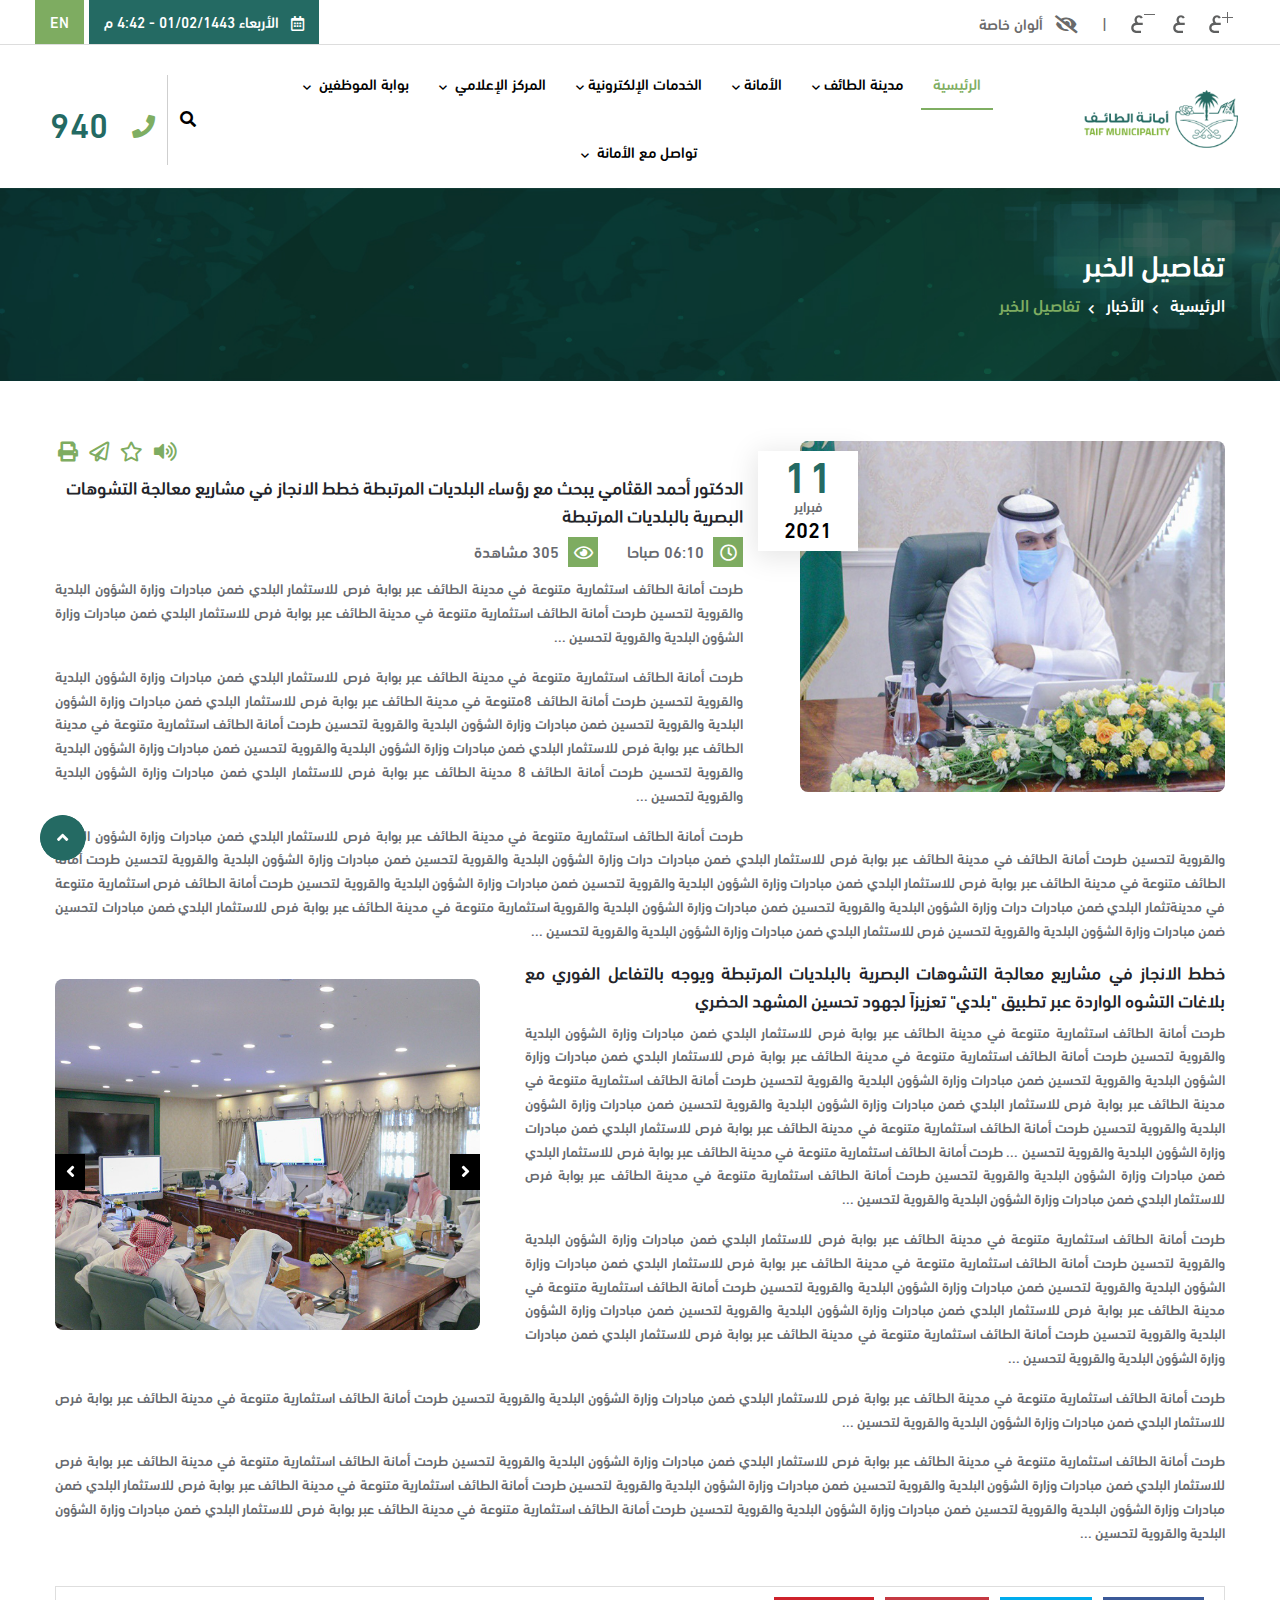
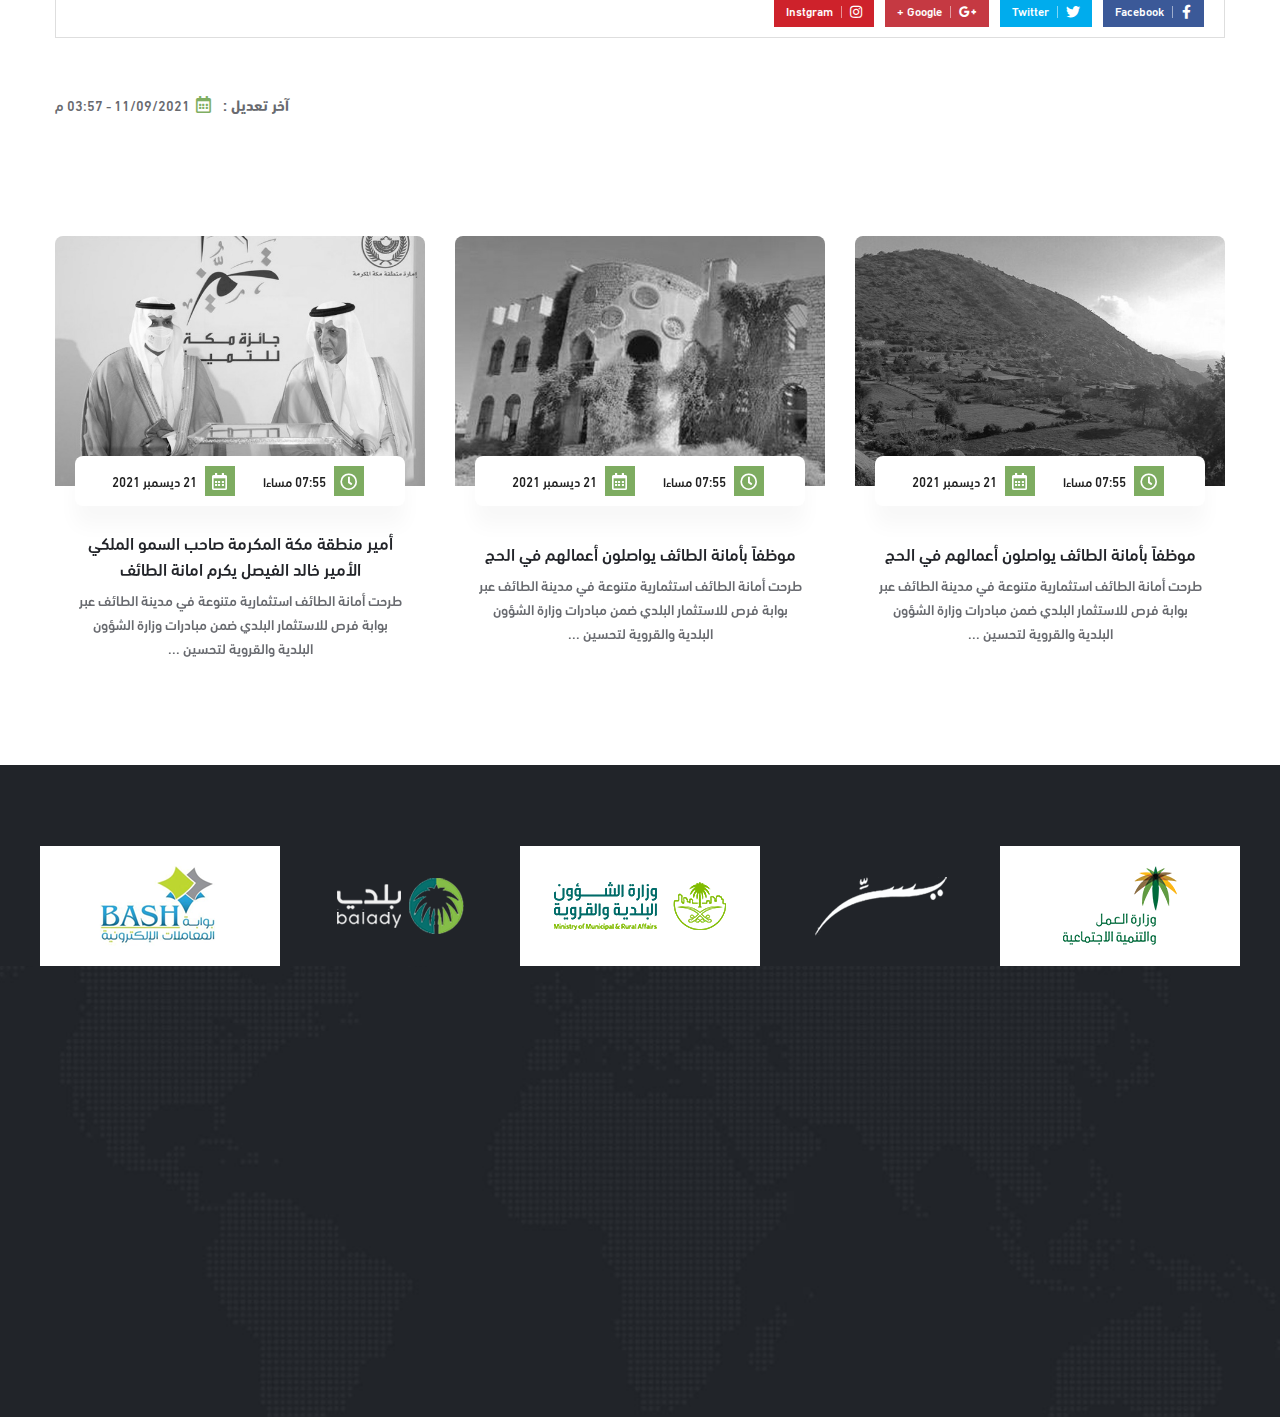
==== commit 547d842c: "updates" ====
--- a/details.html
+++ b/details.html
@@ -99,10 +99,6 @@
                                 </a>
                                 <span class="sp"> | </span>
 
-                                <a href="#voiceCmdsModal" title="الأوامر الصوتية">
-                                    <i class="fas fa-microphone-alt"></i>
-                                    &nbsp; الأوامر الصوتية
-                                </a>
                                 <a href="#!" title="ألوان خاصة" class="colorSwitch">
                                     <i class="fas fa-eye-slash"></i>
                                     &nbsp; ألوان خاصة
@@ -333,7 +329,7 @@
                                                                                         <a href="#"> المركز الإعلامي <span class="icaret nav-plus fas fa-chevron-down"></span> </a>
                                                                                         <ul class="menu sub-menu">
                                                                                             <li class="menu-item">
-                                                                                                <a href="#"> أخر الأخبار</a>
+                                                                                                <a href="news.html"> أخر الأخبار</a>
                                                                                             </li><!-- /.nav-item -->
                                                                                             <li class="menu-item">
                                                                                                 <a href="#">الملف الصحفي</a>
@@ -1173,8 +1169,7 @@
                                     <div class="socials-footer wow fadeInUp" data-wow-delay="0.10s">
                                         <a href="index.html#"><i class="fab fa-facebook"></i></a>
                                         <a href="index.html#"><i class="fab fa-twitter"></i></a>
-                                        <a href="index.html#"><i class="fab fa-google"></i></a>
-                                        <a href="index.html#"><i class="fab fa-pinterest"></i></a>
+                                        <a href="index.html#"><i class="fab fa-youtube"></i></a>
                                     </div>
                                 </div>
                                 <div class="col-md-6 text-center">
@@ -1235,6 +1230,7 @@
     <script src="js/misc/progress.js"></script>
     <!-- Color box -->
     <script type="text/javascript" src="js/jquery.colorbox.js"></script>
+    <script type="text/javascript" id="zsiqchat">var $zoho=$zoho || {};$zoho.salesiq = $zoho.salesiq || {widgetcode: "dec9f9a67c4225622c98a782cafe9842cf42700a9f85f8ccc565cd565b8b2b0c", values:{},ready:function(){}};var d=document;s=d.createElement("script");s.type="text/javascript";s.id="zsiqscript";s.defer=true;s.src="https://salesiq.zoho.com/widget";t=d.getElementsByTagName("script")[0];t.parentNode.insertBefore(s,t);</script>
 
 
 
